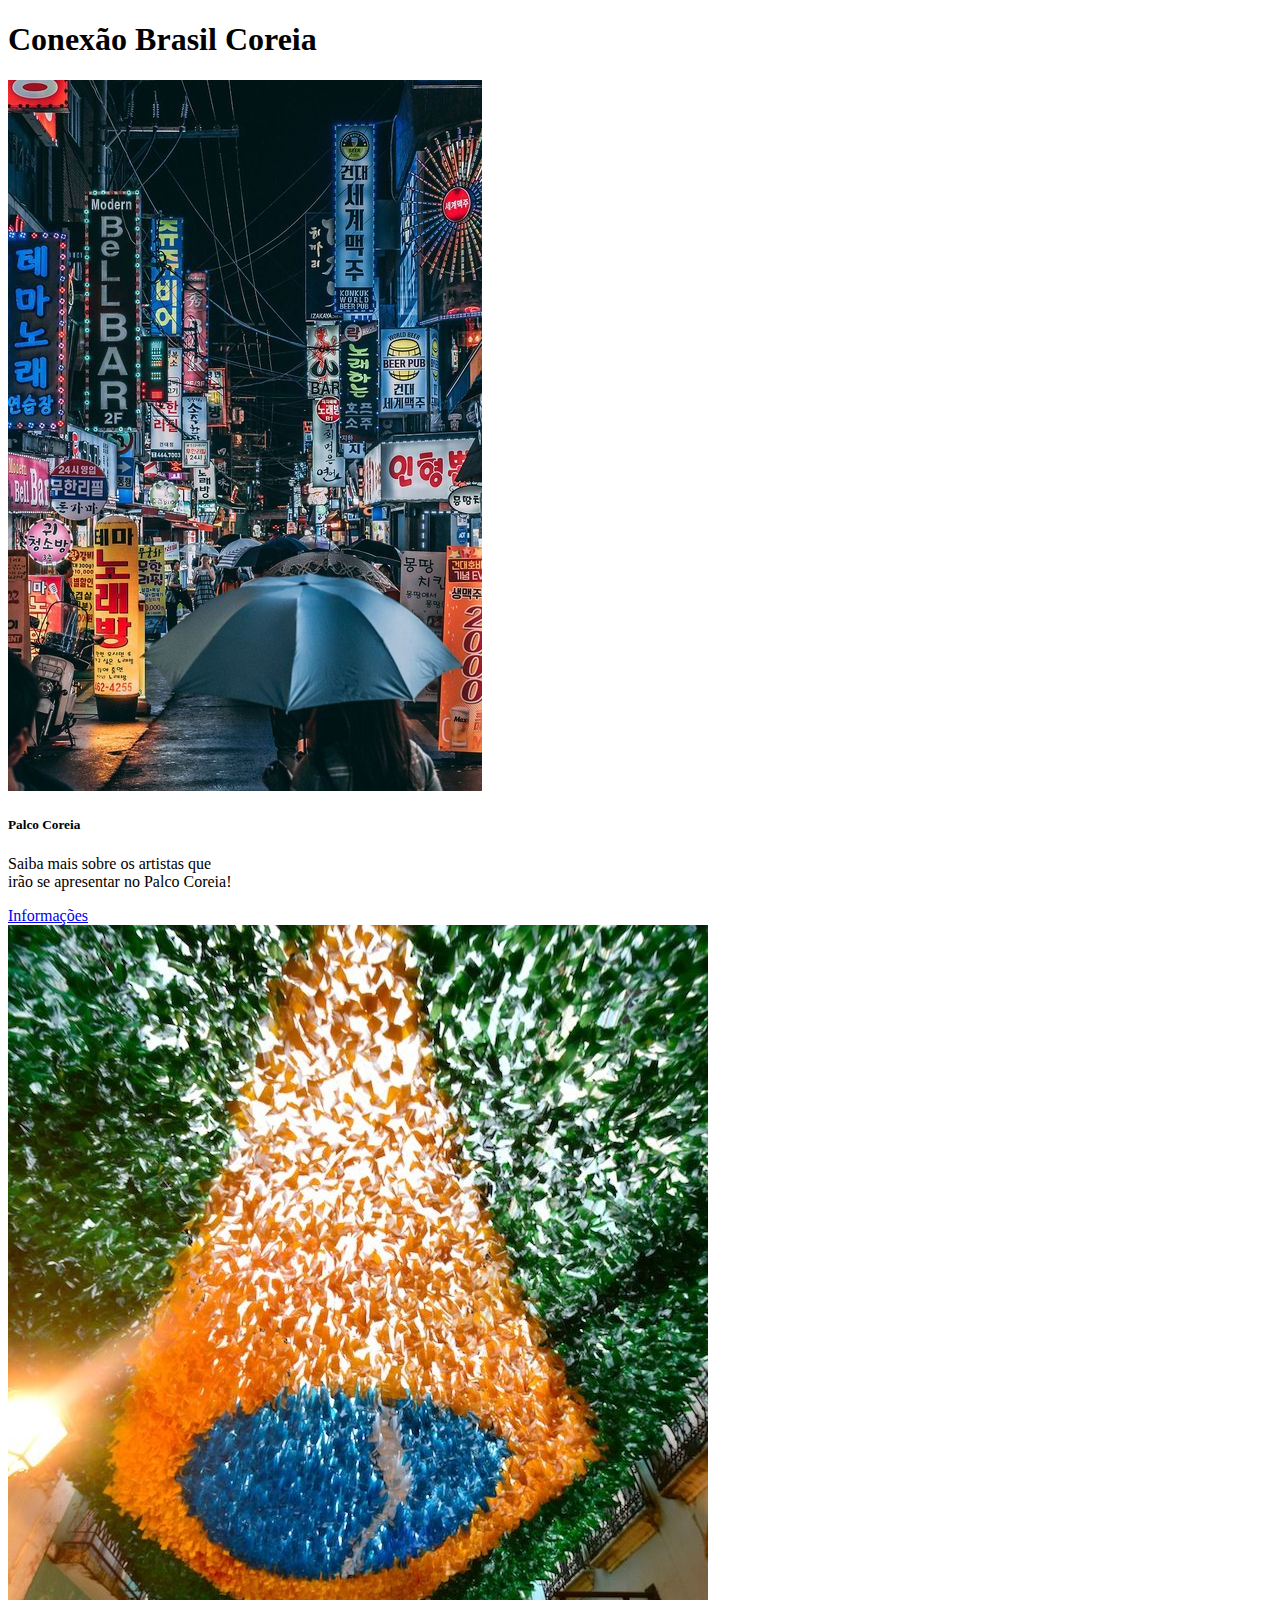
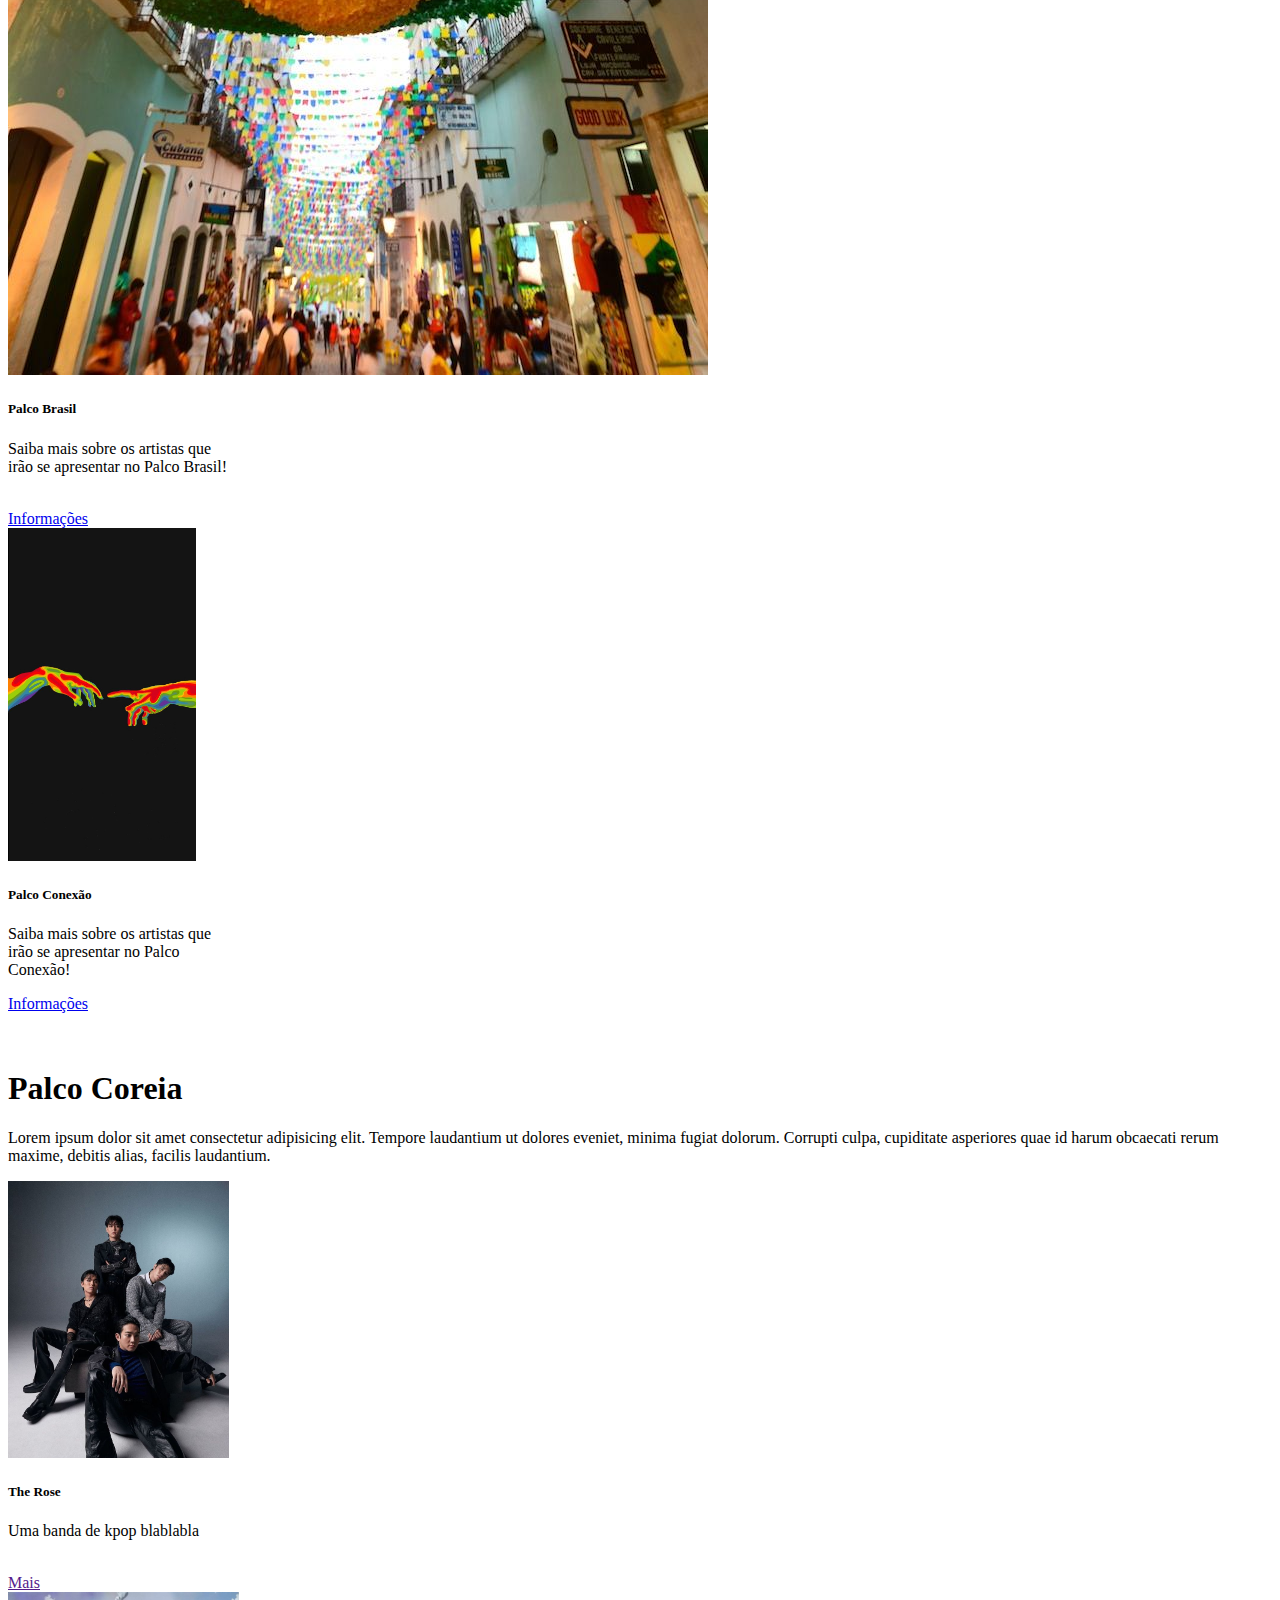
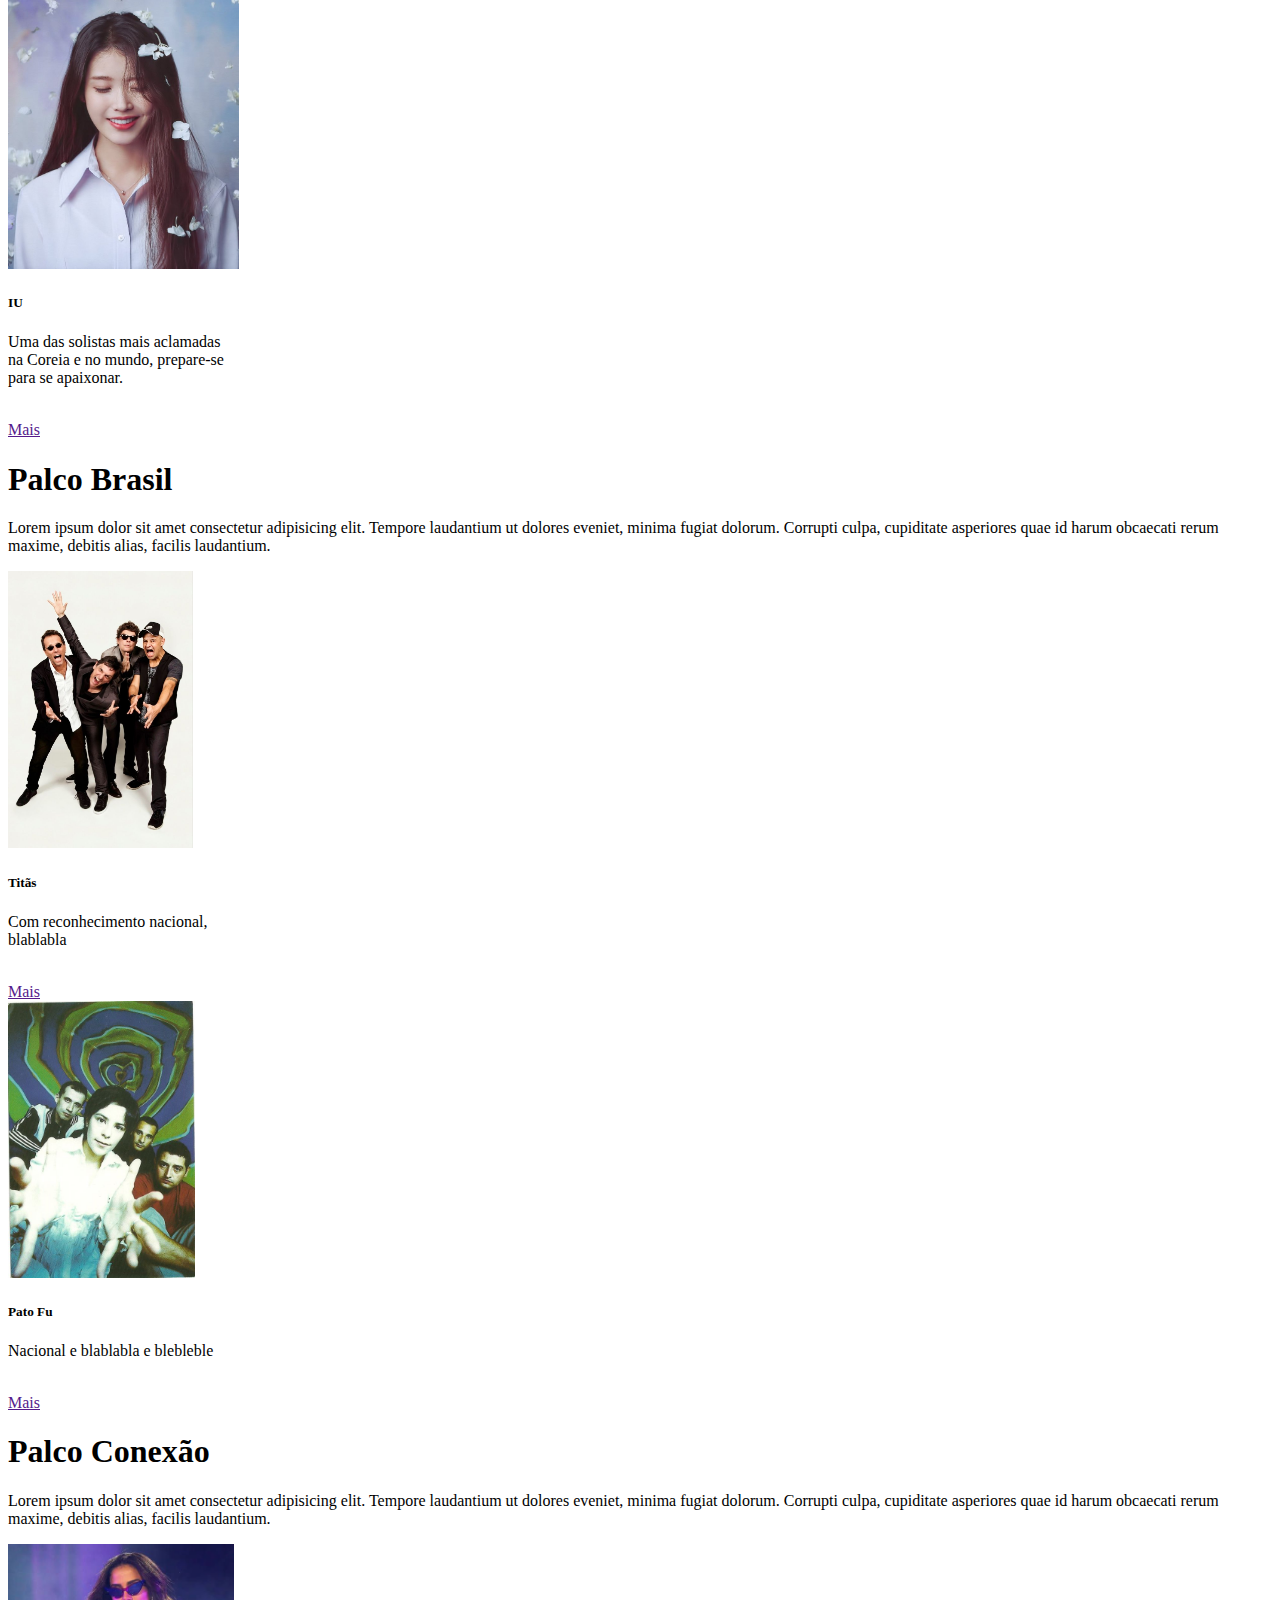
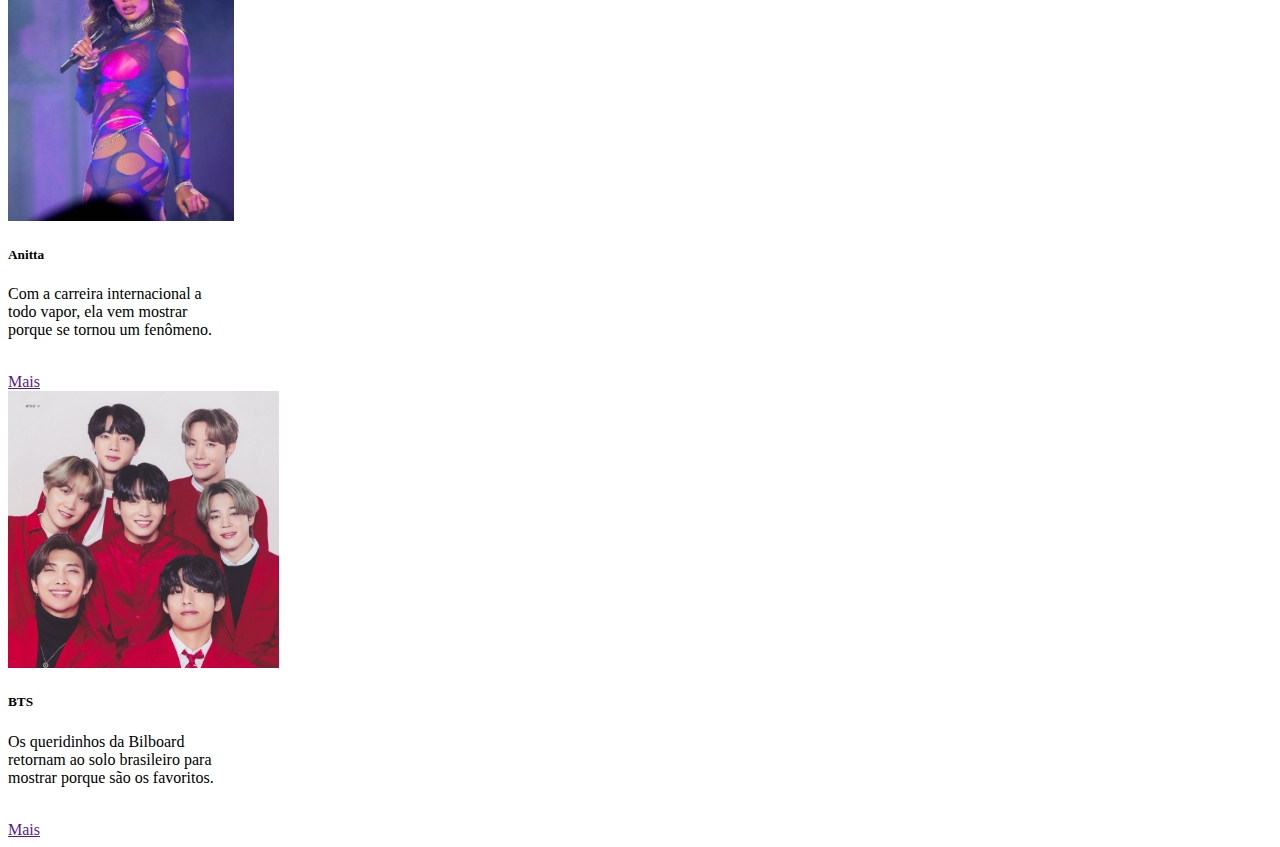
==== day1.html @ e069450a "day1 alterado" ====
<!DOCTYPE html>
<html lang="en">
<head>
    <meta charset="UTF-8">
    <meta name="viewport" content="width=device-width, initial-scale=1.0">
    <title>CBC - Day1</title>
    <link href="https://cdn.jsdelivr.net/npm/bootstrap@5.3.2/dist/css/bootstrap.min.css" rel="stylesheet" 
    integrity="sha384-T3c6CoIi6uLrA9TneNEoa7RxnatzjcDSCmG1MXxSR1GAsXEV/Dwwykc2MPK8M2HN" 
    crossorigin="anonymous">
</head>
<body>
    <div class="container text-center">
        <h1 id="titulo">Conexão Brasil Coreia</h1>
    </div>

    <div class="d-flex flex-row justify-content-center ">
        
        <div class="card" style="width: 14rem;">
            <img src="seul.jpg" class="card-img-top " alt="seul">
            <div class="card-body">
                <h5 class="card-title ">Palco Coreia</h5>
                <p class="card-text ">Saiba mais sobre os artistas que irão se apresentar no Palco Coreia!</p>
                <a href="#palcocoreira" class="btn btn-primary">Informações</a>
            </div>
        </div>

        <div class="card" style="width: 14rem;">
            <img src="brasil.jpg" class="card-img-top" alt="brasil">
            <div class="card-body">
                <h5 class="card-title ">Palco Brasil</h5>
                <p class="card-text ">Saiba mais sobre os artistas que irão se apresentar no Palco Brasil!<br></p>
                <br>
                <a href="#palcobrasil" class="btn btn-primary">Informações</a>
            </div>
        </div>  
        <div class="card" style="width: 14rem;">
            <img src="conexão.jpg" height="333px" class="card-img-top" alt="conexão">
            <div class="card-body">
                <h5 class="card-title ">Palco Conexão</h5>
                <p class="card-text ">Saiba mais sobre os artistas que irão se apresentar no Palco Conexão!</p>
            
                <a href="#palcoconexao" class="btn btn-primary">Informações</a>
            </div> 
            
        </div>
    </div>

    <div class="container-fluid ">
        <br>
        <br>
        <h1>Palco Coreia</h1>
        <p id="palcocoreia">Lorem ipsum dolor sit amet consectetur adipisicing elit. Tempore laudantium ut dolores eveniet, minima fugiat dolorum. Corrupti culpa, cupiditate asperiores quae id harum obcaecati rerum maxime, debitis alias, facilis laudantium.</p>

        <div class="d-flex flex-row justify-content-center ">
        
            <div class="card" style="width: 14rem;">
                <img src="therose.jpg" height="277" class="card-img-top " alt="The Rose">
                <div class="card-body">
                    <h5 class="card-title ">The Rose</h5>
                    <p class="card-text ">Uma banda de kpop blablabla</p>
                    <br>
                    <a href="" class="btn btn-primary">Mais</a>
                </div>
            </div>
    
            <div class="card" style="width: 14rem;">
                <img src="IU LILAC.jpg" height="277" class="card-img-top" alt="IU">
                <div class="card-body">
                    <h5 class="card-title ">IU</h5>
                    <p class="card-text ">Uma das solistas mais aclamadas na Coreia e no mundo, prepare-se para se apaixonar.<br></p>
                    <br>
                    <a href="" class="btn btn-primary">Mais</a>
                </div>
            </div>
        </div>
    </div>

    <div class="container-fluid ">
        <h1 id="palcobrasil">Palco Brasil</h1>
        <p>Lorem ipsum dolor sit amet consectetur adipisicing elit. Tempore laudantium ut dolores eveniet, minima fugiat dolorum. Corrupti culpa, cupiditate asperiores quae id harum obcaecati rerum maxime, debitis alias, facilis laudantium.</p>
        
        <div class="d-flex flex-row justify-content-center ">
                
            <div class="card" style="width: 14rem;">
                <img src="titas.jpg" height="277" class="card-img-top " alt="Titãs">
                <div class="card-body">
                    <h5 class="card-title ">Titãs</h5>
                    <p class="card-text ">Com reconhecimento nacional, blablabla</p>
                    <br>
                    <a href="" class="btn btn-primary">Mais</a>
                </div>
            </div>
            
            <div class="card" style="width: 14rem;">
                <img src="O abraço do Pato Fu.jpg" height="277" class="card-img-top" alt="Pato Fu">
                <div class="card-body">
                    <h5 class="card-title ">Pato Fu</h5>
                    <p class="card-text ">Nacional e blablabla e blebleble<br></p>
                    <br>
                    <a href="" class="btn btn-primary">Mais</a>
                </div>
            </div>
        </div>
    </div>

    <div class="container-fluid ">
        <h1 id="palcoconexao">Palco Conexão</h1>
        <p>Lorem ipsum dolor sit amet consectetur adipisicing elit. Tempore laudantium ut dolores eveniet, minima fugiat dolorum. Corrupti culpa, cupiditate asperiores quae id harum obcaecati rerum maxime, debitis alias, facilis laudantium.</p>
                
         <div class="d-flex flex-row justify-content-center ">
                        
            <div class="card" style="width: 14rem;">
                <img src="anitta.jpg" height="277" class="card-img-top " alt="Anitta">
                <div class="card-body">
                    <h5 class="card-title ">Anitta</h5>
                    <p class="card-text ">Com a carreira internacional a todo vapor, ela vem mostrar porque se tornou um fenômeno.</p>
                    <br>
                    <a href="" class="btn btn-primary">Mais</a>
                </div>
            </div>
                    
            <div class="card" style="width: 14rem;">
                <img src="bts.jpg" height="277" class="card-img-top" alt="BTS">
                <div class="card-body">
                    <h5 class="card-title ">BTS</h5>
                    <p class="card-text ">Os queridinhos da Bilboard retornam ao solo brasileiro para mostrar porque são os favoritos.<br></p>
                    <br>
                    <a href="" class="btn btn-primary">Mais</a>
                </div>
            </div>
         </div>
    </div>
                
</body>
</html>
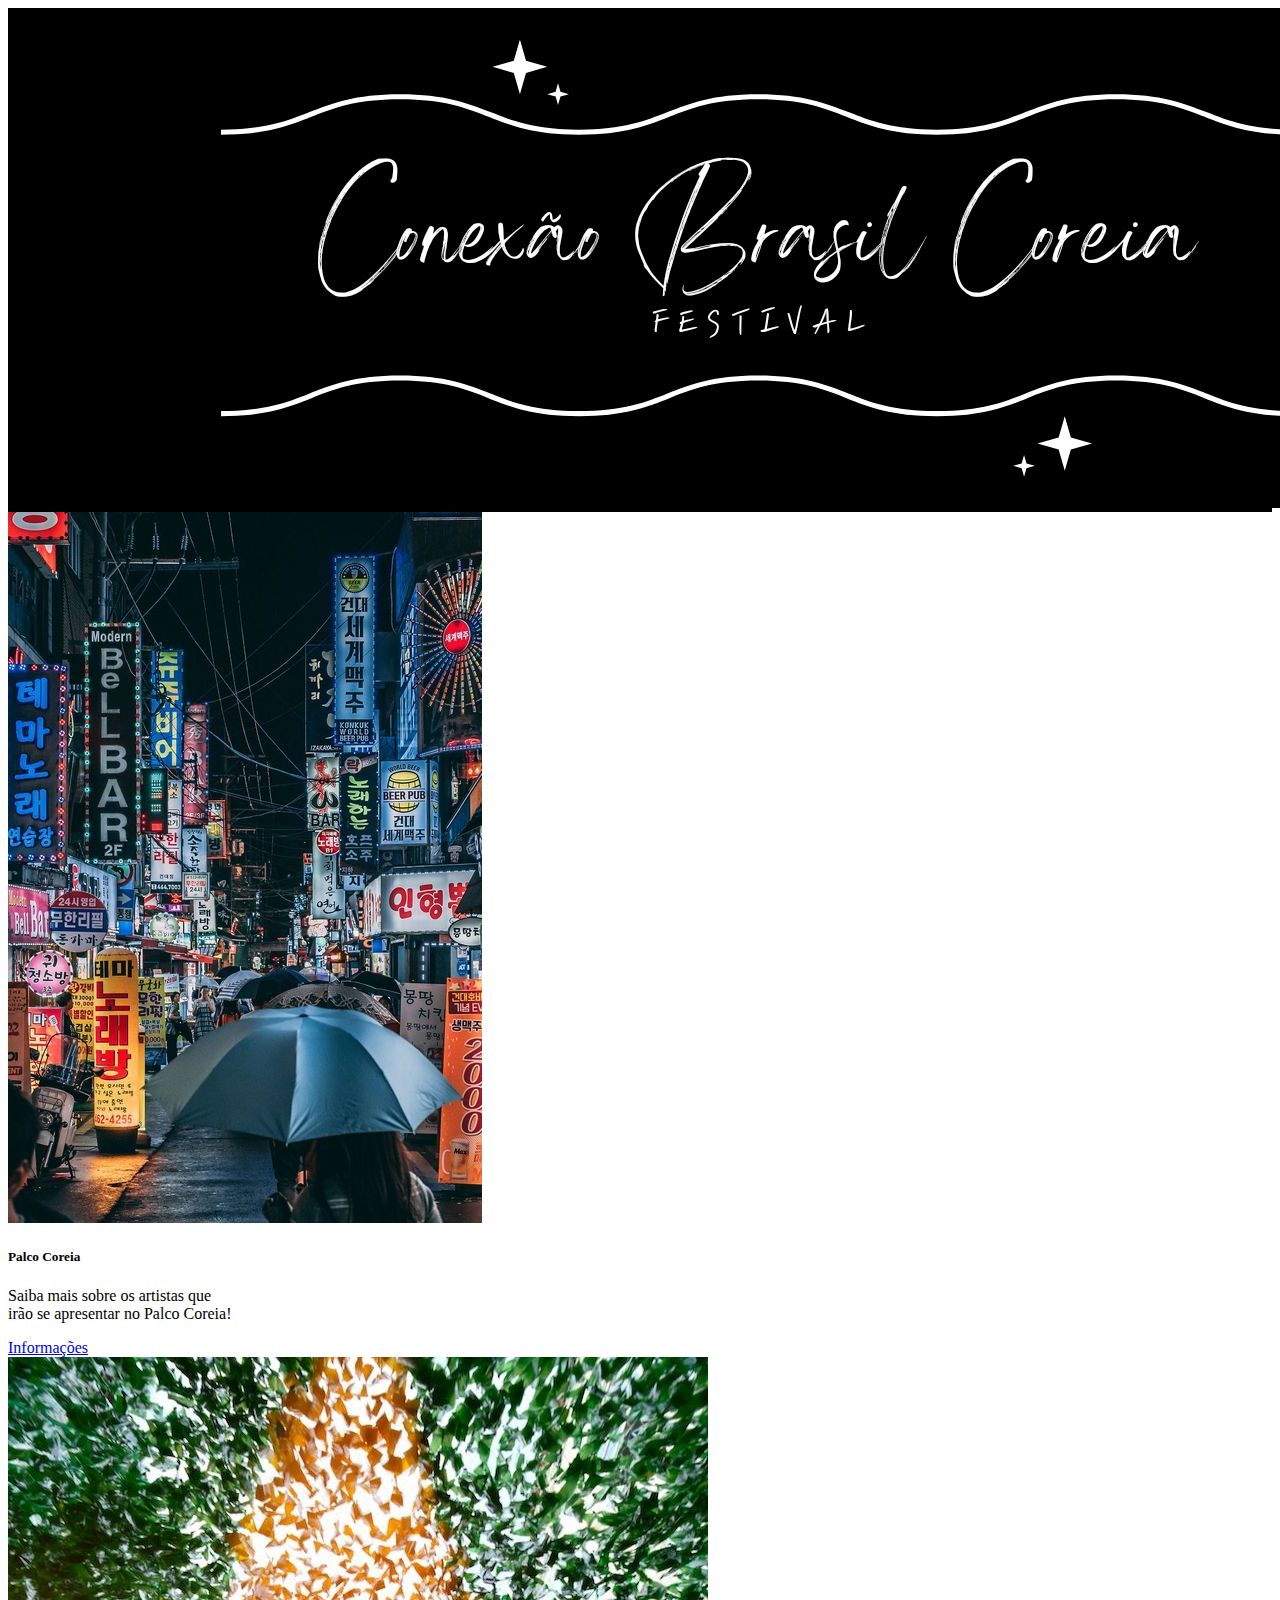
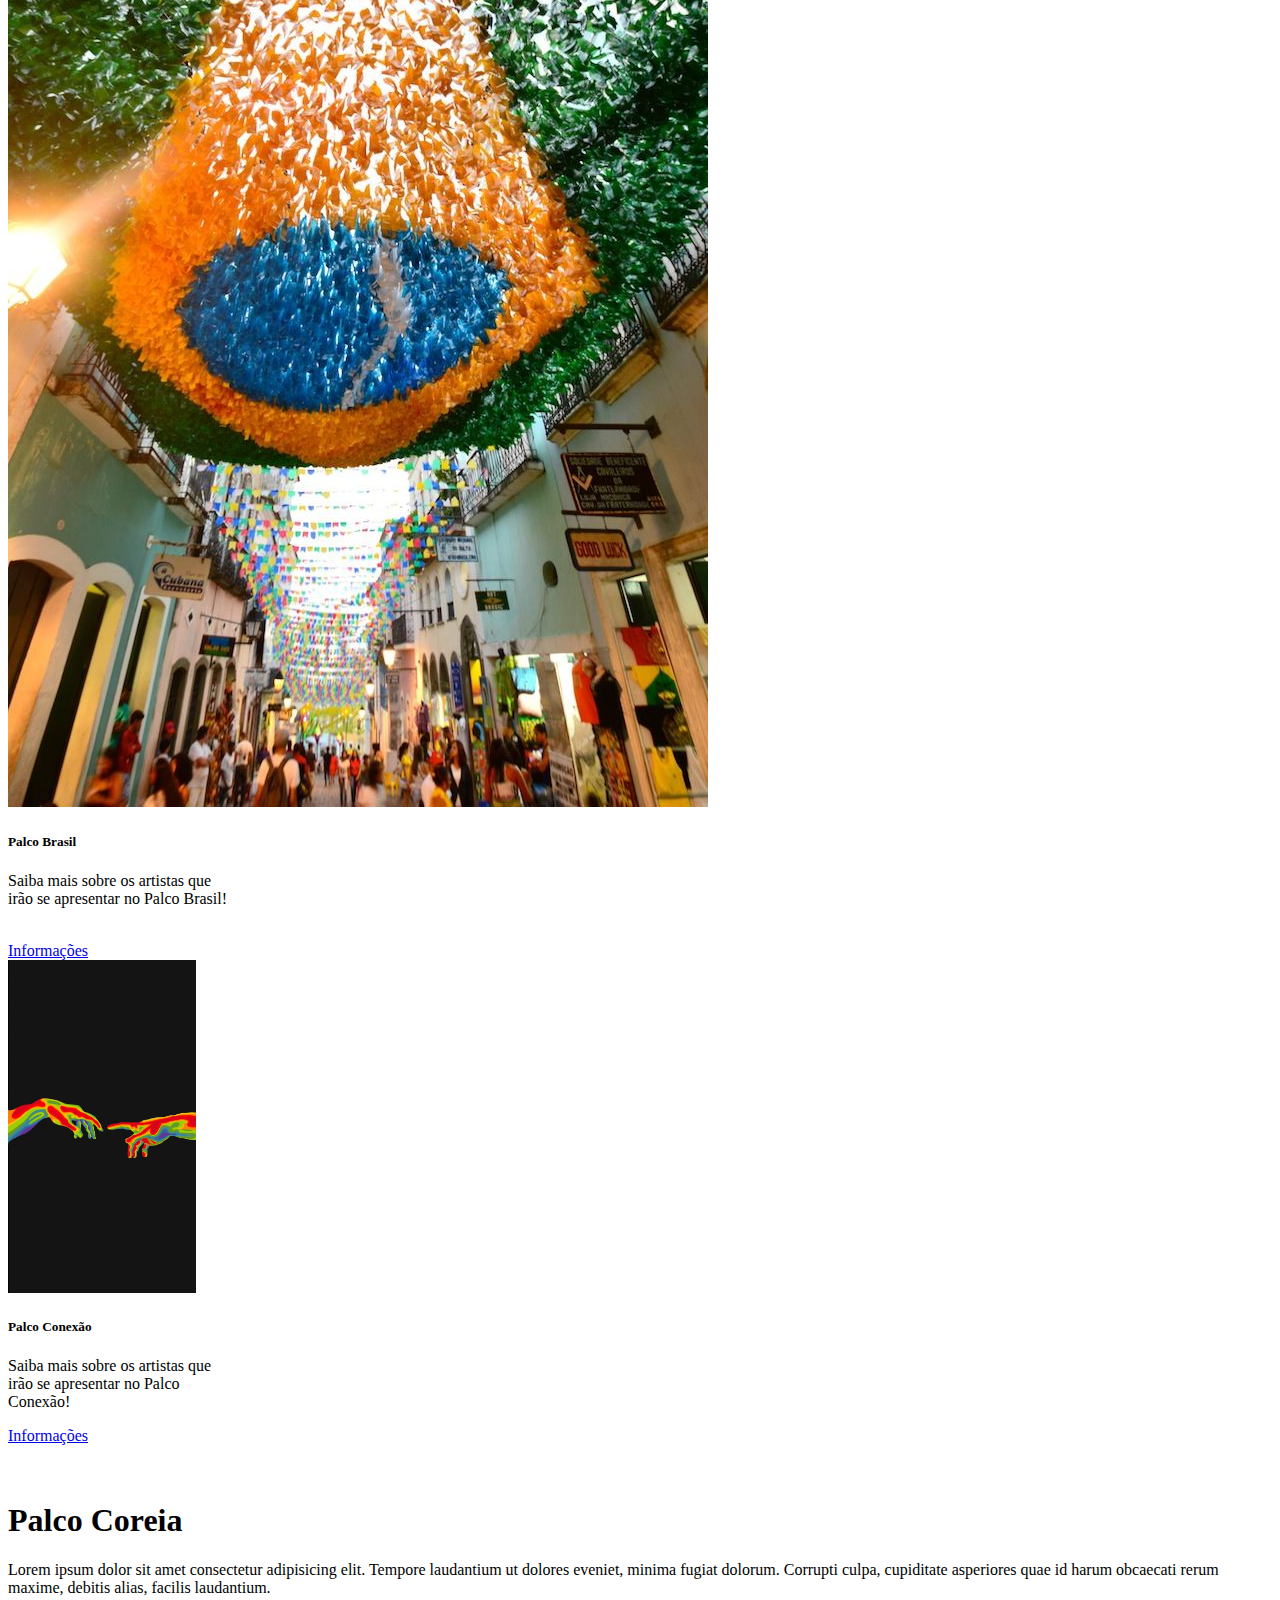
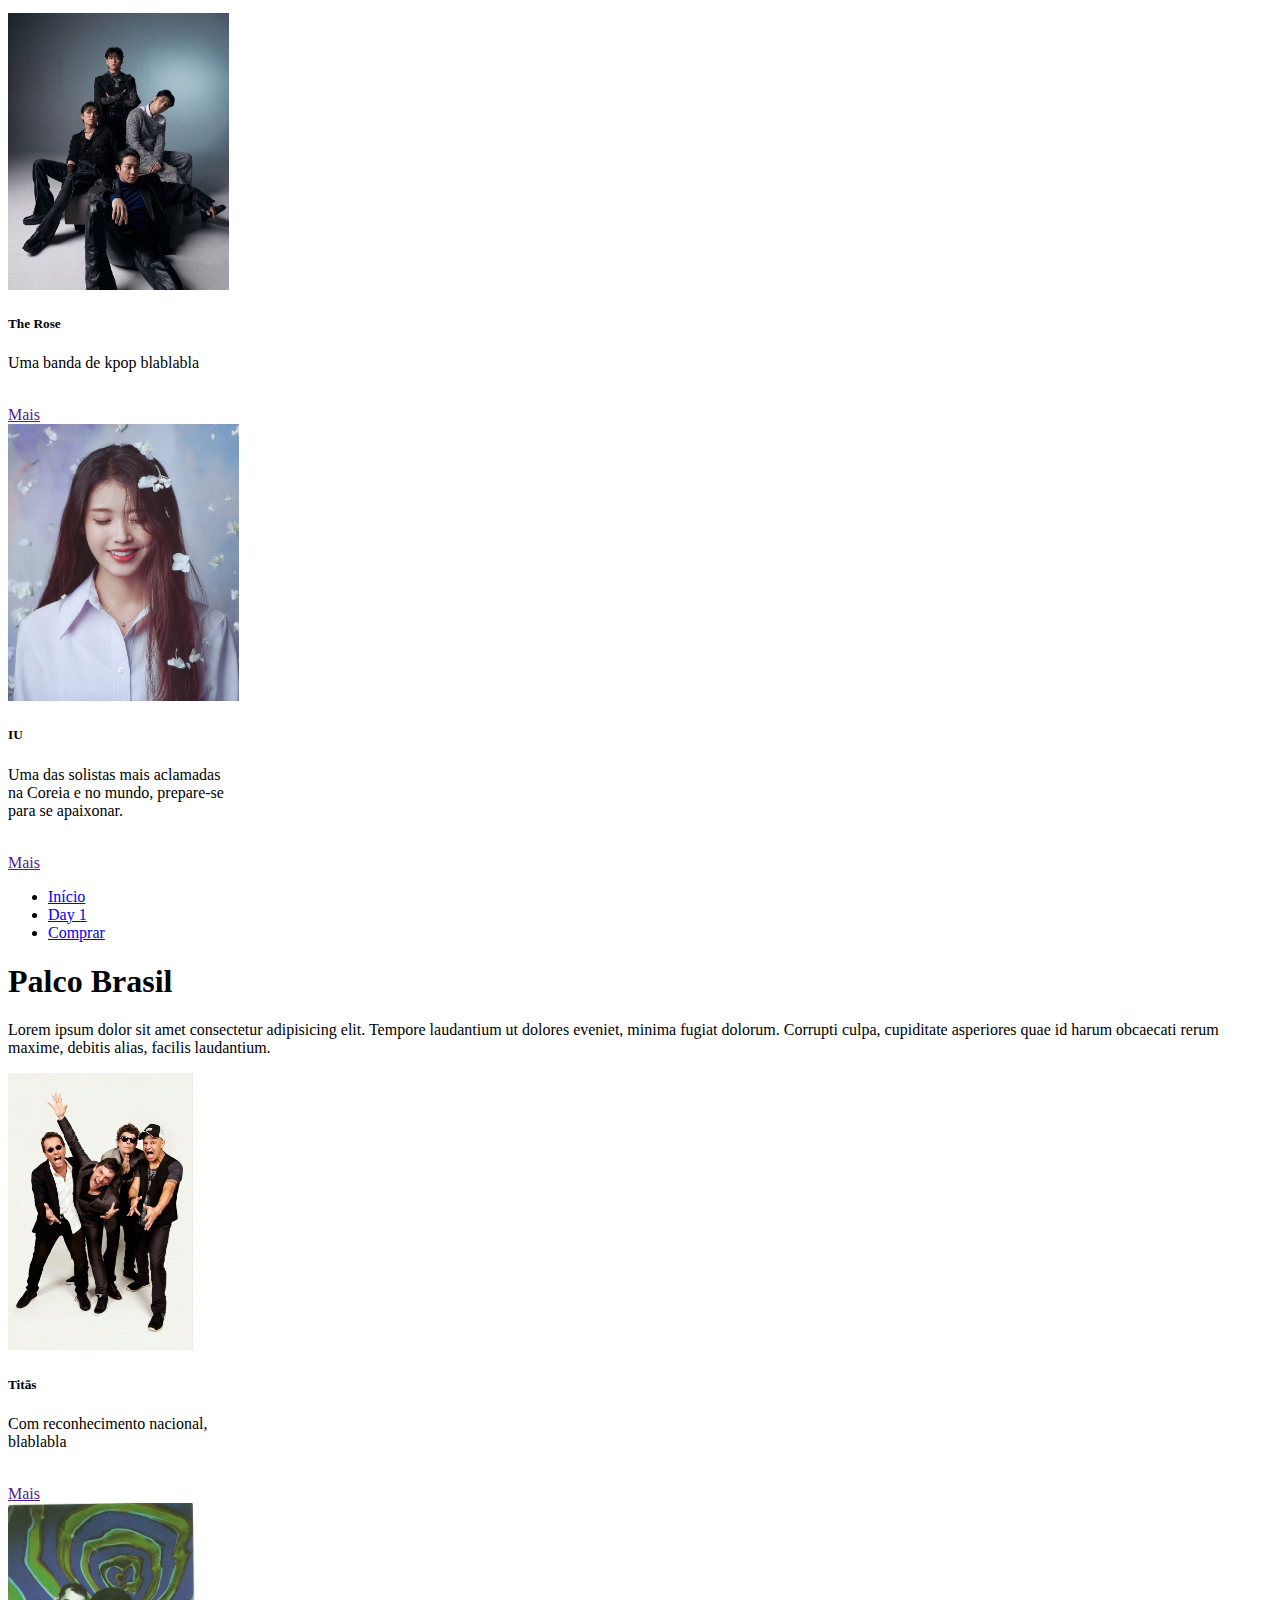
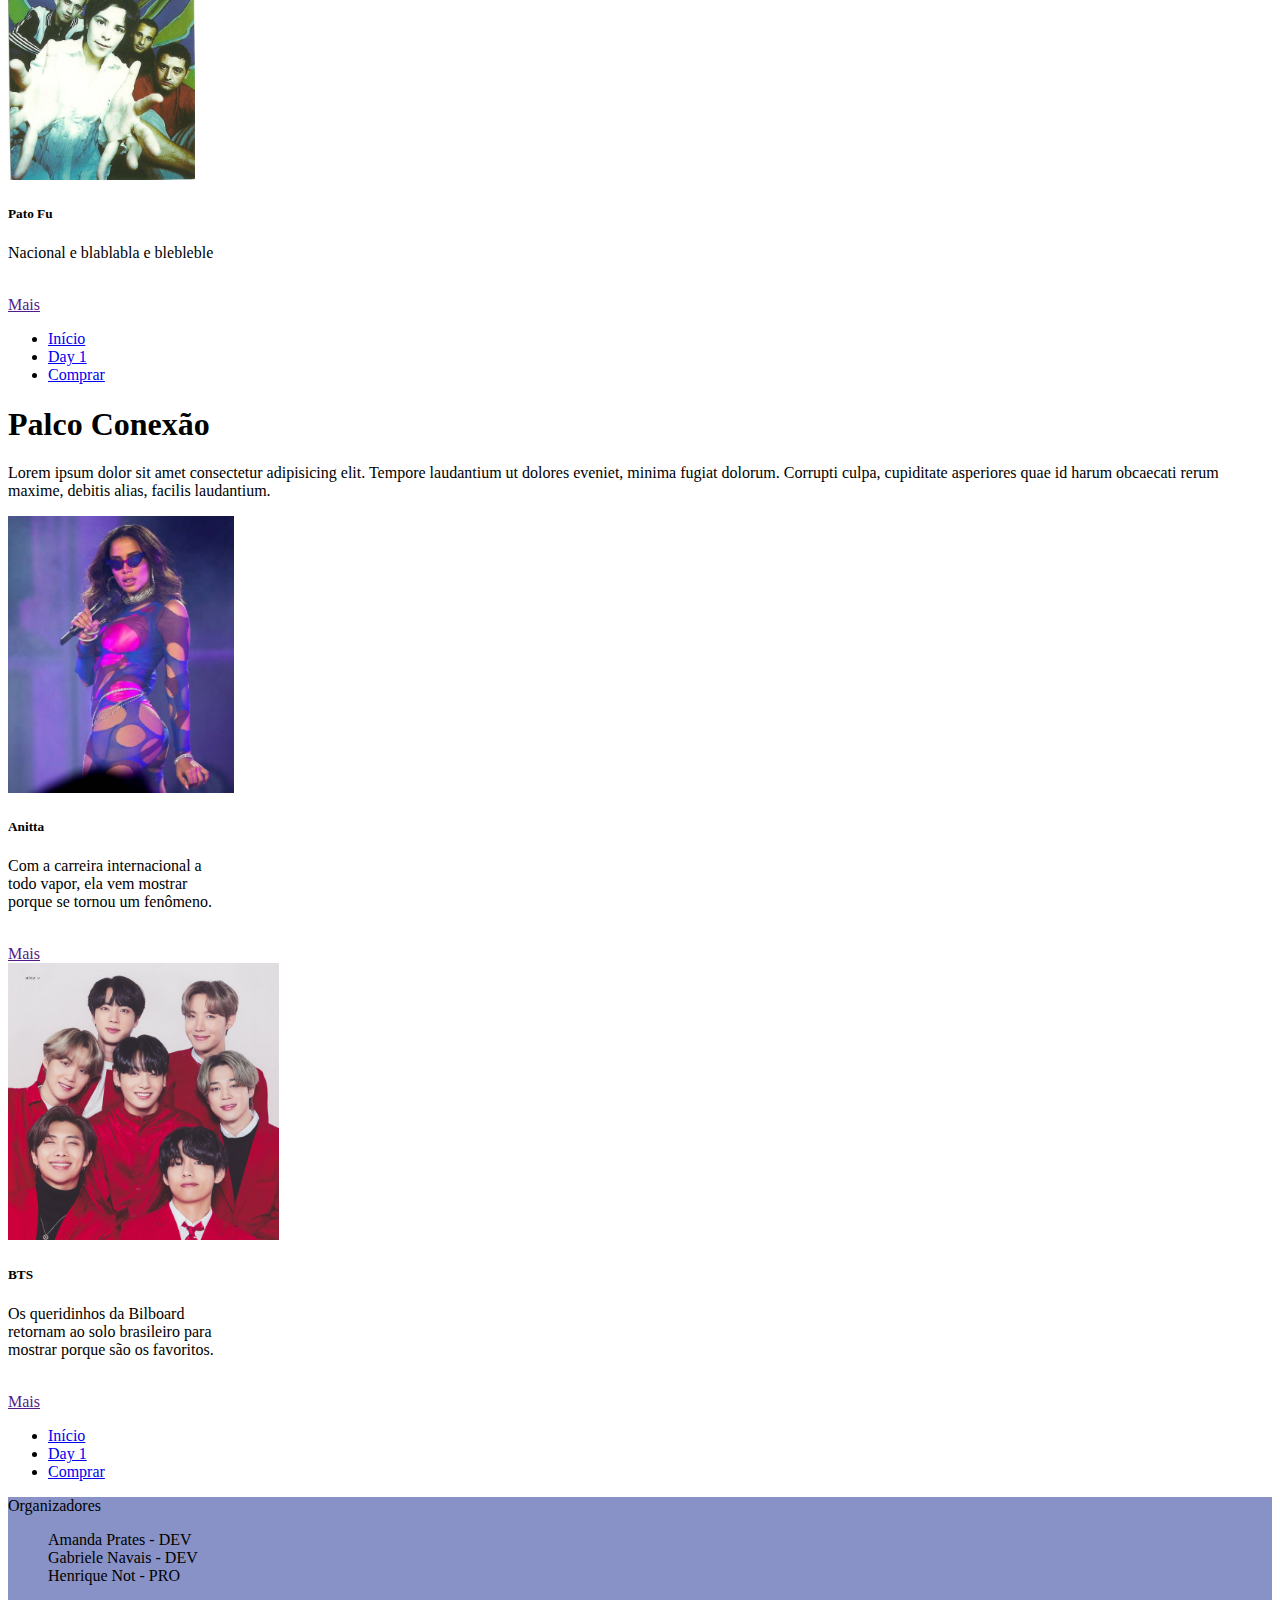
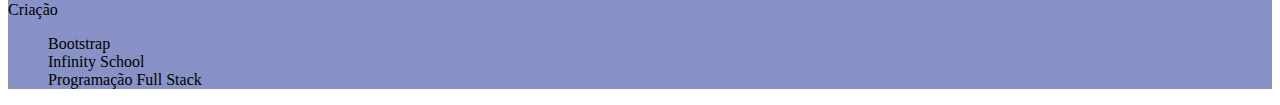
==== commit 7157148e: "cabeçalho e rodapé" ====
--- a/day1.html
+++ b/day1.html
@@ -9,9 +9,12 @@
     crossorigin="anonymous">
 </head>
 <body>
-    <div class="container text-center">
-        <h1 id="titulo">Conexão Brasil Coreia</h1>
-    </div>
+    
+    <header>
+        <div class="text-center " style="background-color: black;">
+            <img src="cabeçalho.png"  alt="cabeçalho">
+        </div>
+    </header>
 
     <div class="d-flex flex-row justify-content-center ">
         
@@ -75,6 +78,16 @@
         </div>
     </div>
 
+    <div>
+        <nav class="d-flex flex-row justify-content-center " aria-label="Page navigation example">
+            <ul class="pagination">
+              <li class="page-item"><a class="page-link" href="#">Início</a></li>
+              <li class="page-item"><a class="page-link" href="#">Day 1</a></li>
+              <li class="page-item"><a class="page-link" href="#">Comprar</a></li>
+            </ul>
+          </nav>
+    </div>
+
     <div class="container-fluid ">
         <h1 id="palcobrasil">Palco Brasil</h1>
         <p>Lorem ipsum dolor sit amet consectetur adipisicing elit. Tempore laudantium ut dolores eveniet, minima fugiat dolorum. Corrupti culpa, cupiditate asperiores quae id harum obcaecati rerum maxime, debitis alias, facilis laudantium.</p>
@@ -101,6 +114,16 @@
                 </div>
             </div>
         </div>
+    </div>
+
+    <div>
+        <nav class="d-flex flex-row justify-content-center " aria-label="Page navigation example">
+            <ul class="pagination">
+              <li class="page-item"><a class="page-link" href="#">Início</a></li>
+              <li class="page-item"><a class="page-link" href="#">Day 1</a></li>
+              <li class="page-item"><a class="page-link" href="#">Comprar</a></li>
+            </ul>
+          </nav>
     </div>
 
     <div class="container-fluid ">
@@ -130,6 +153,42 @@
             </div>
          </div>
     </div>
+
+    <div>
+        <nav class="d-flex flex-row justify-content-center " aria-label="Page navigation example">
+            <ul class="pagination">
+              <li class="page-item"><a class="page-link" href="#">Início</a></li>
+              <li class="page-item"><a class="page-link" href="#">Day 1</a></li>
+              <li class="page-item"><a class="page-link" href="#">Comprar</a></li>
+            </ul>
+          </nav>
+    </div>
+
+    <footer>
+        <div class="d-flex flex-row" style="background-color: #8892c6;">
+
+            <div style="width: 18rem;">
+                <p>Organizadores</p>
+                <ul>
+                    <il>Amanda Prates - DEV</il><br>
+                    <il>Gabriele Navais - DEV</il><br>
+                    <il>Henrique Not - PRO</il>
+                </ul>
+            </div>
+
+            <div style="width: 18rem;">
+                <p>Criação</p>
+                <ul>
+                    <il>Bootstrap</il><br>
+                    <il>Infinity School</il><br>
+                    <il>Programação Full Stack</il>
+                    
+
+                </ul>
+            </div>
+        </div>
+
+    </footer>
                 
 </body>
 </html>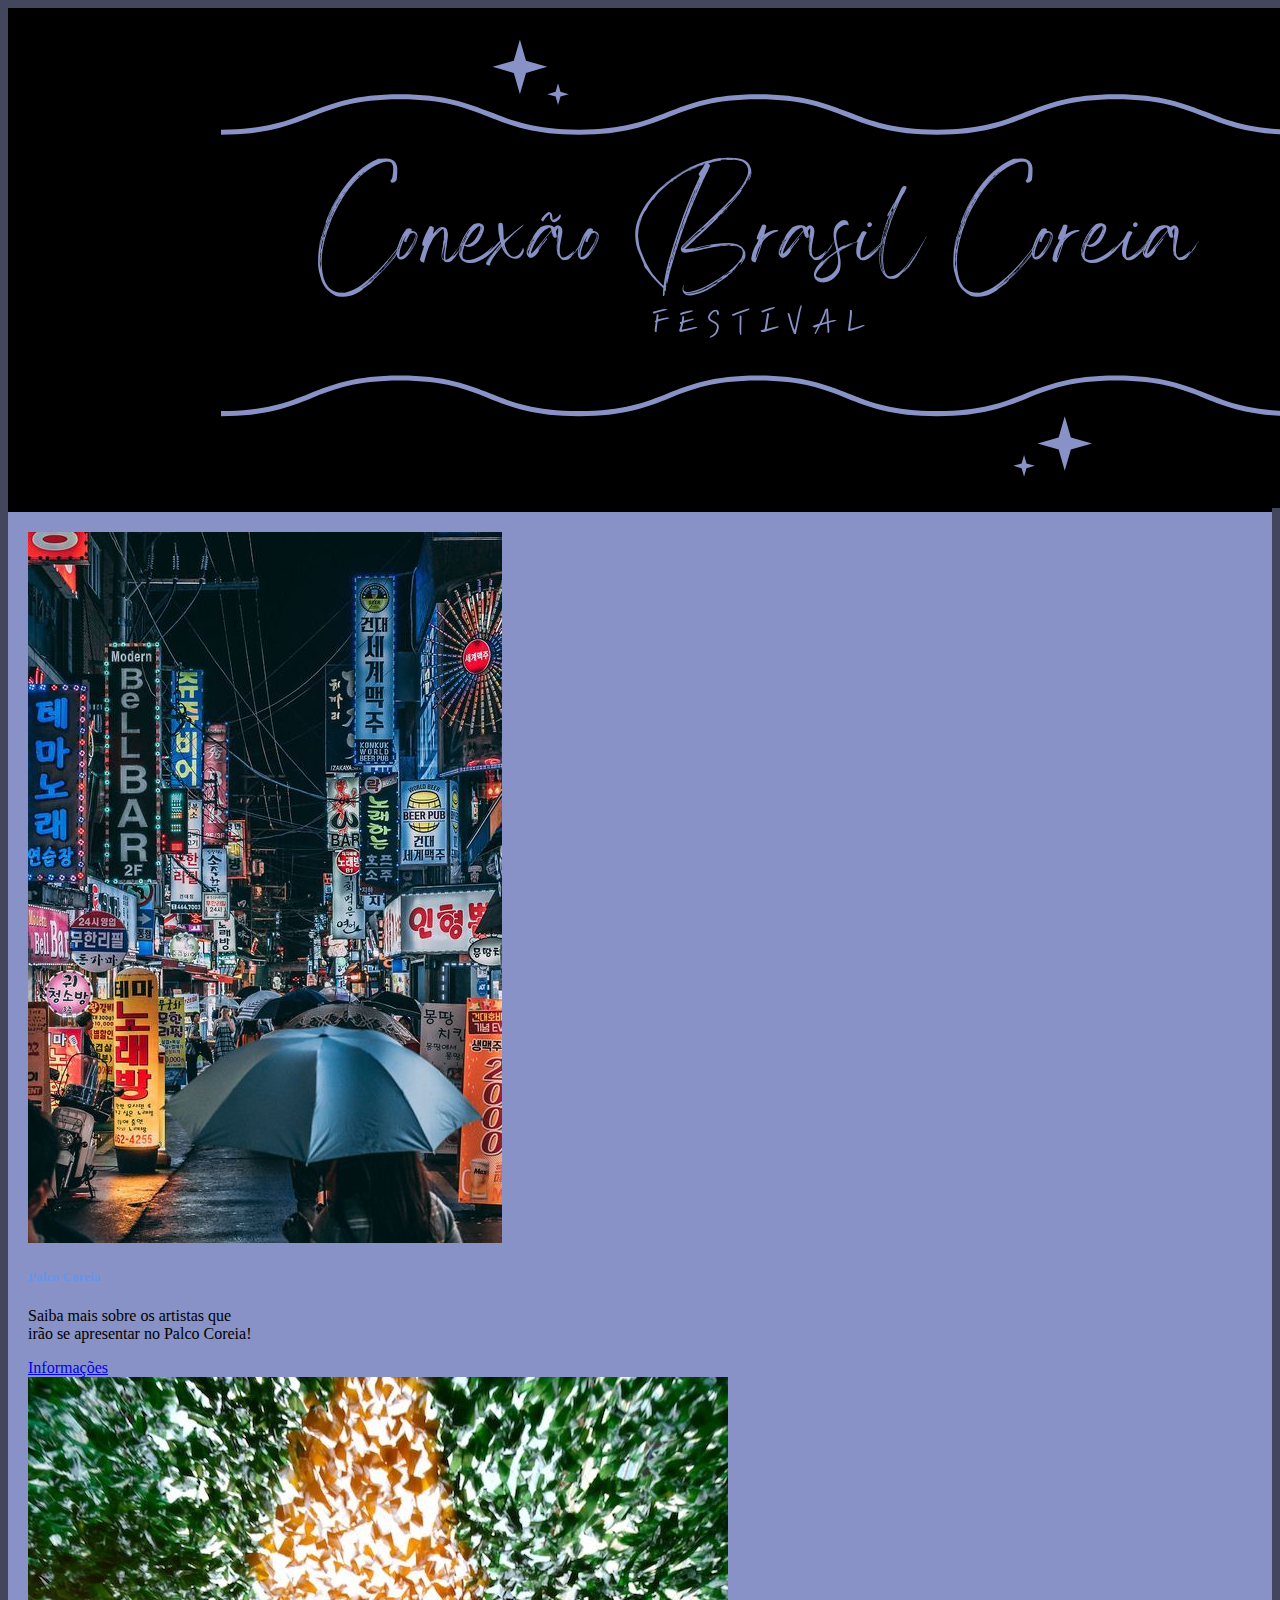
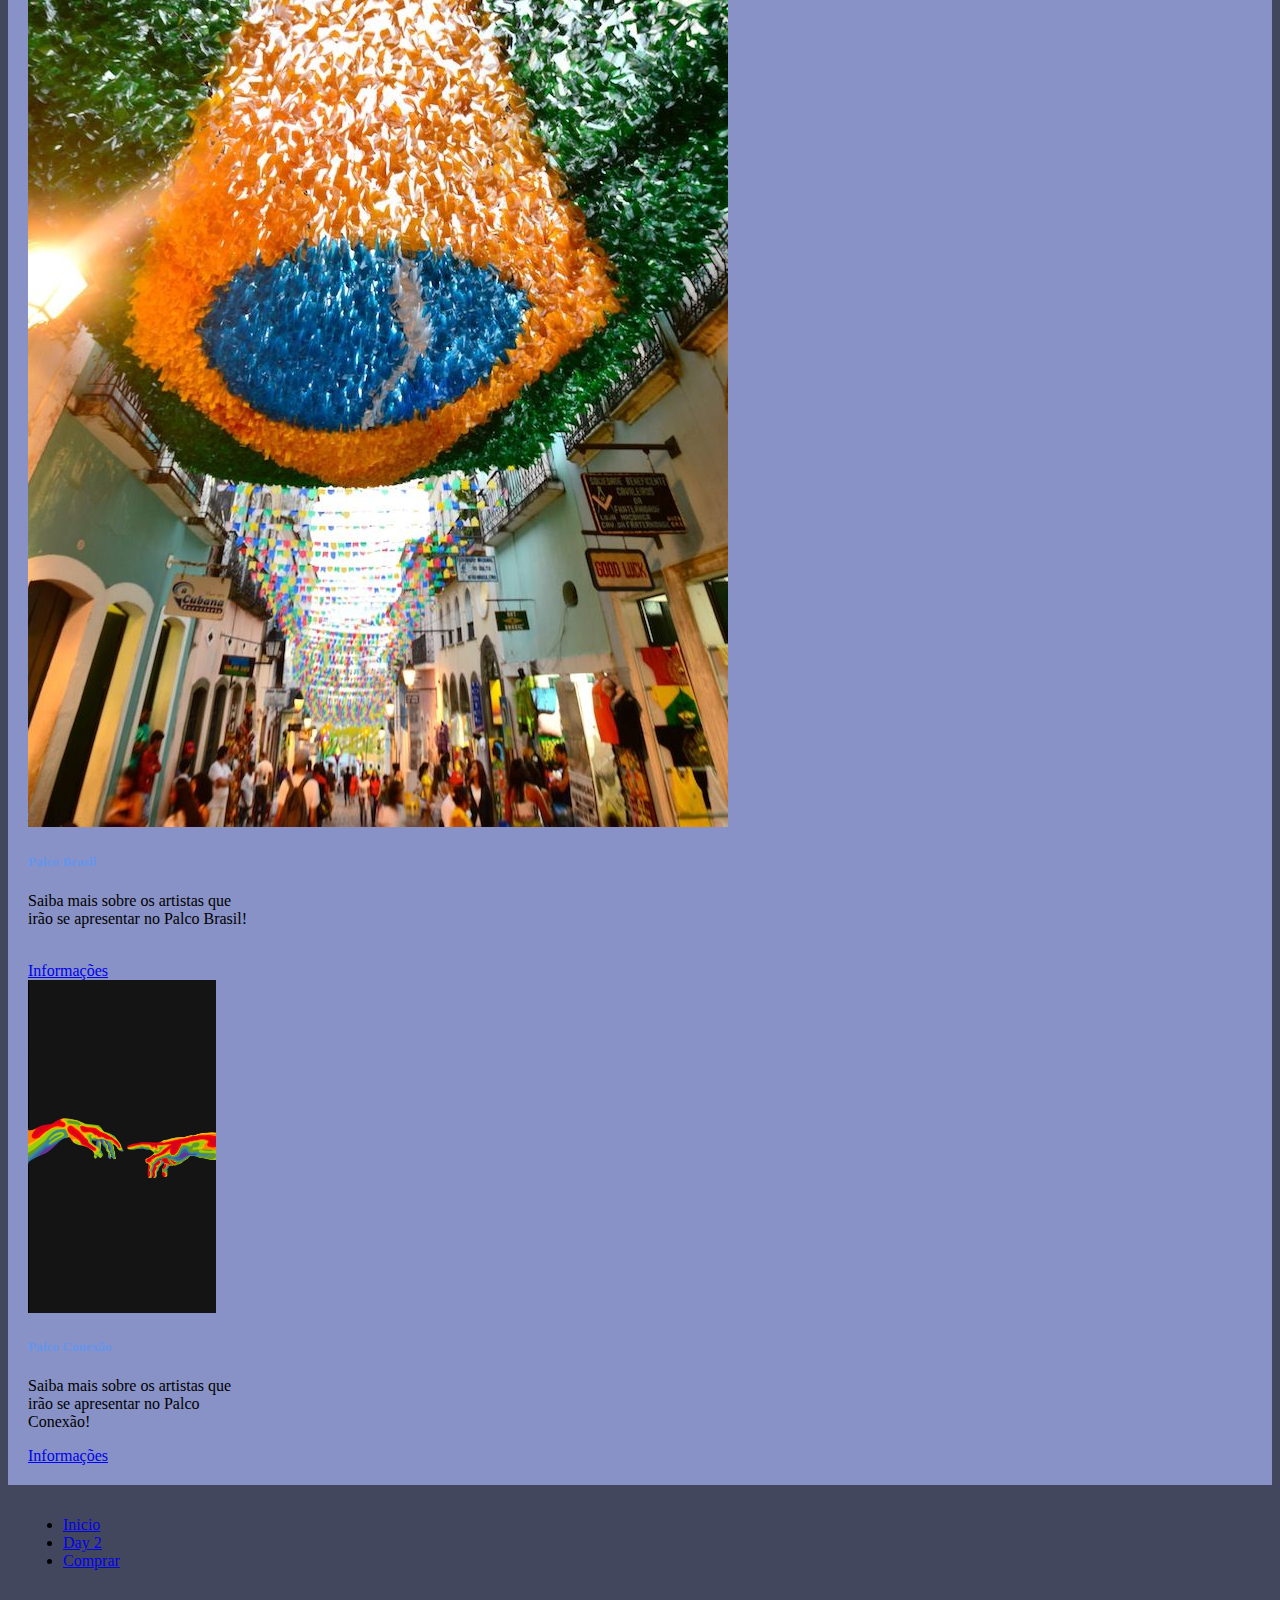
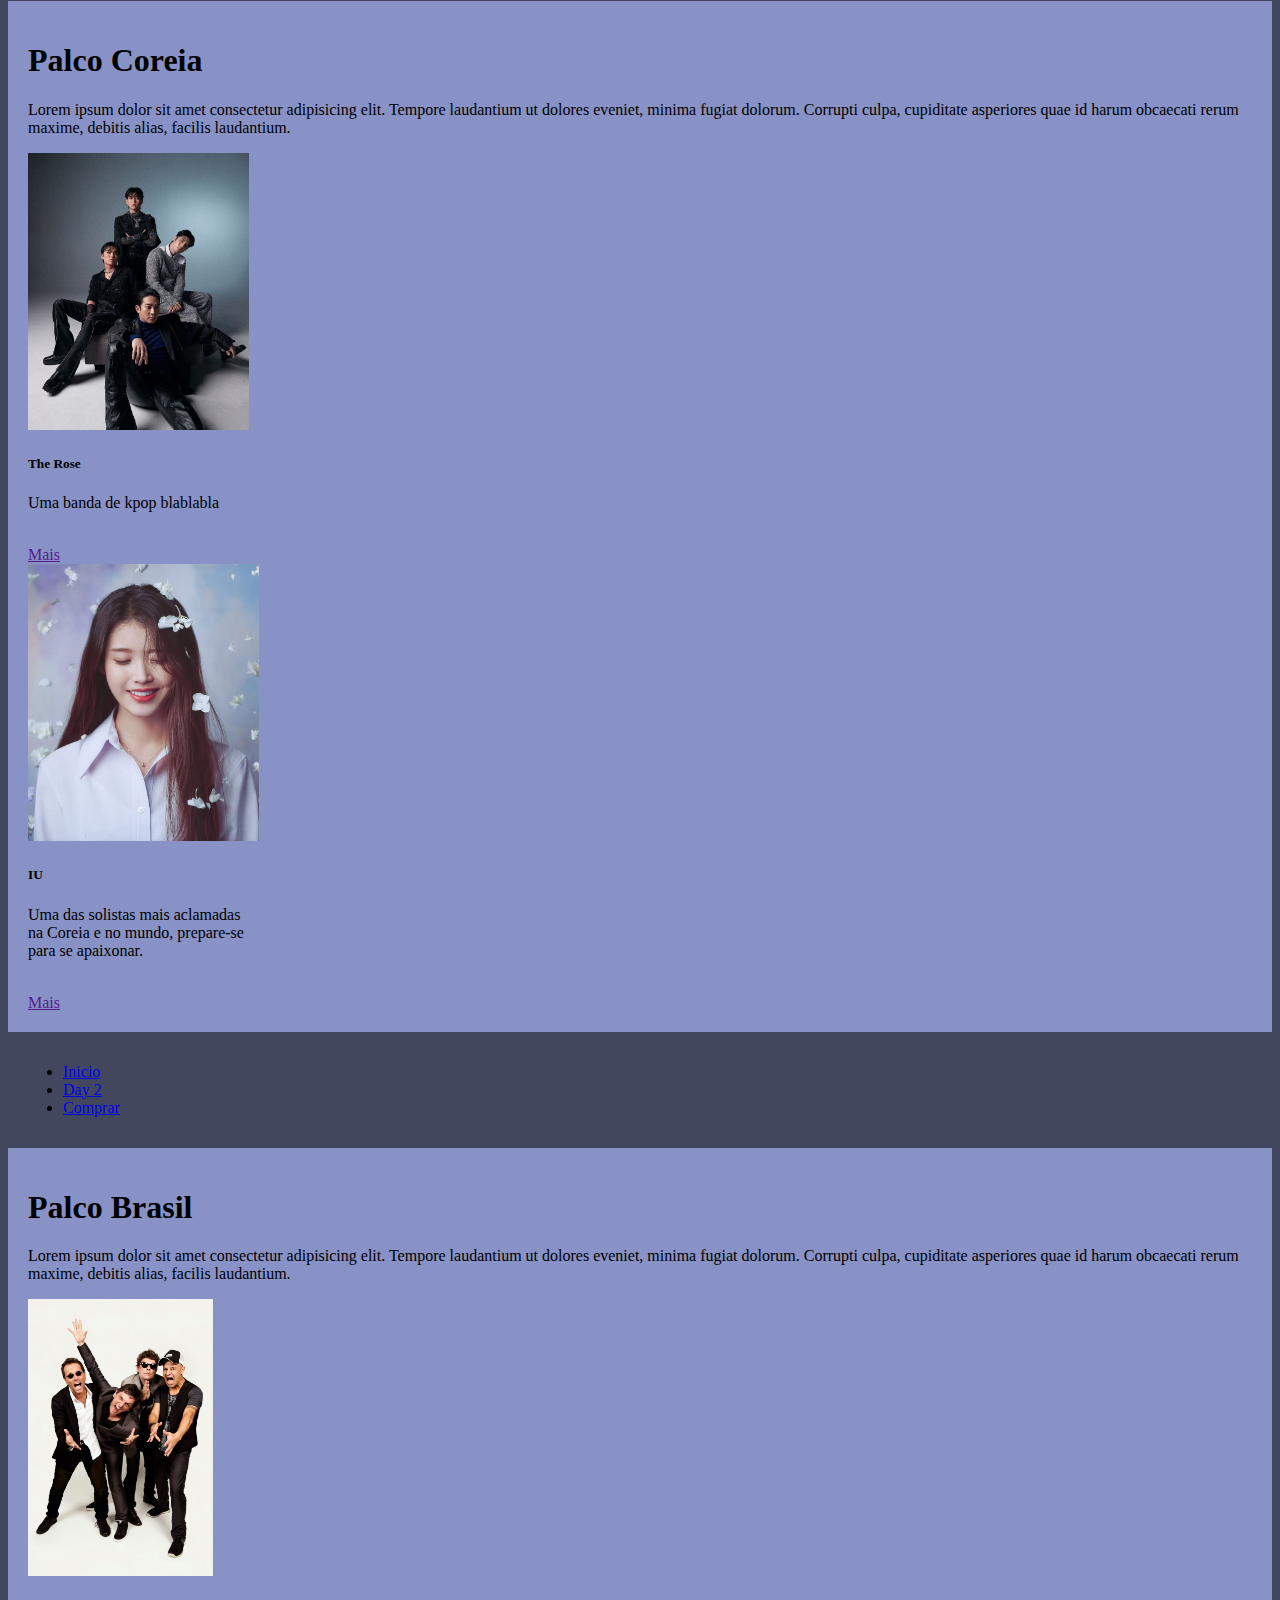
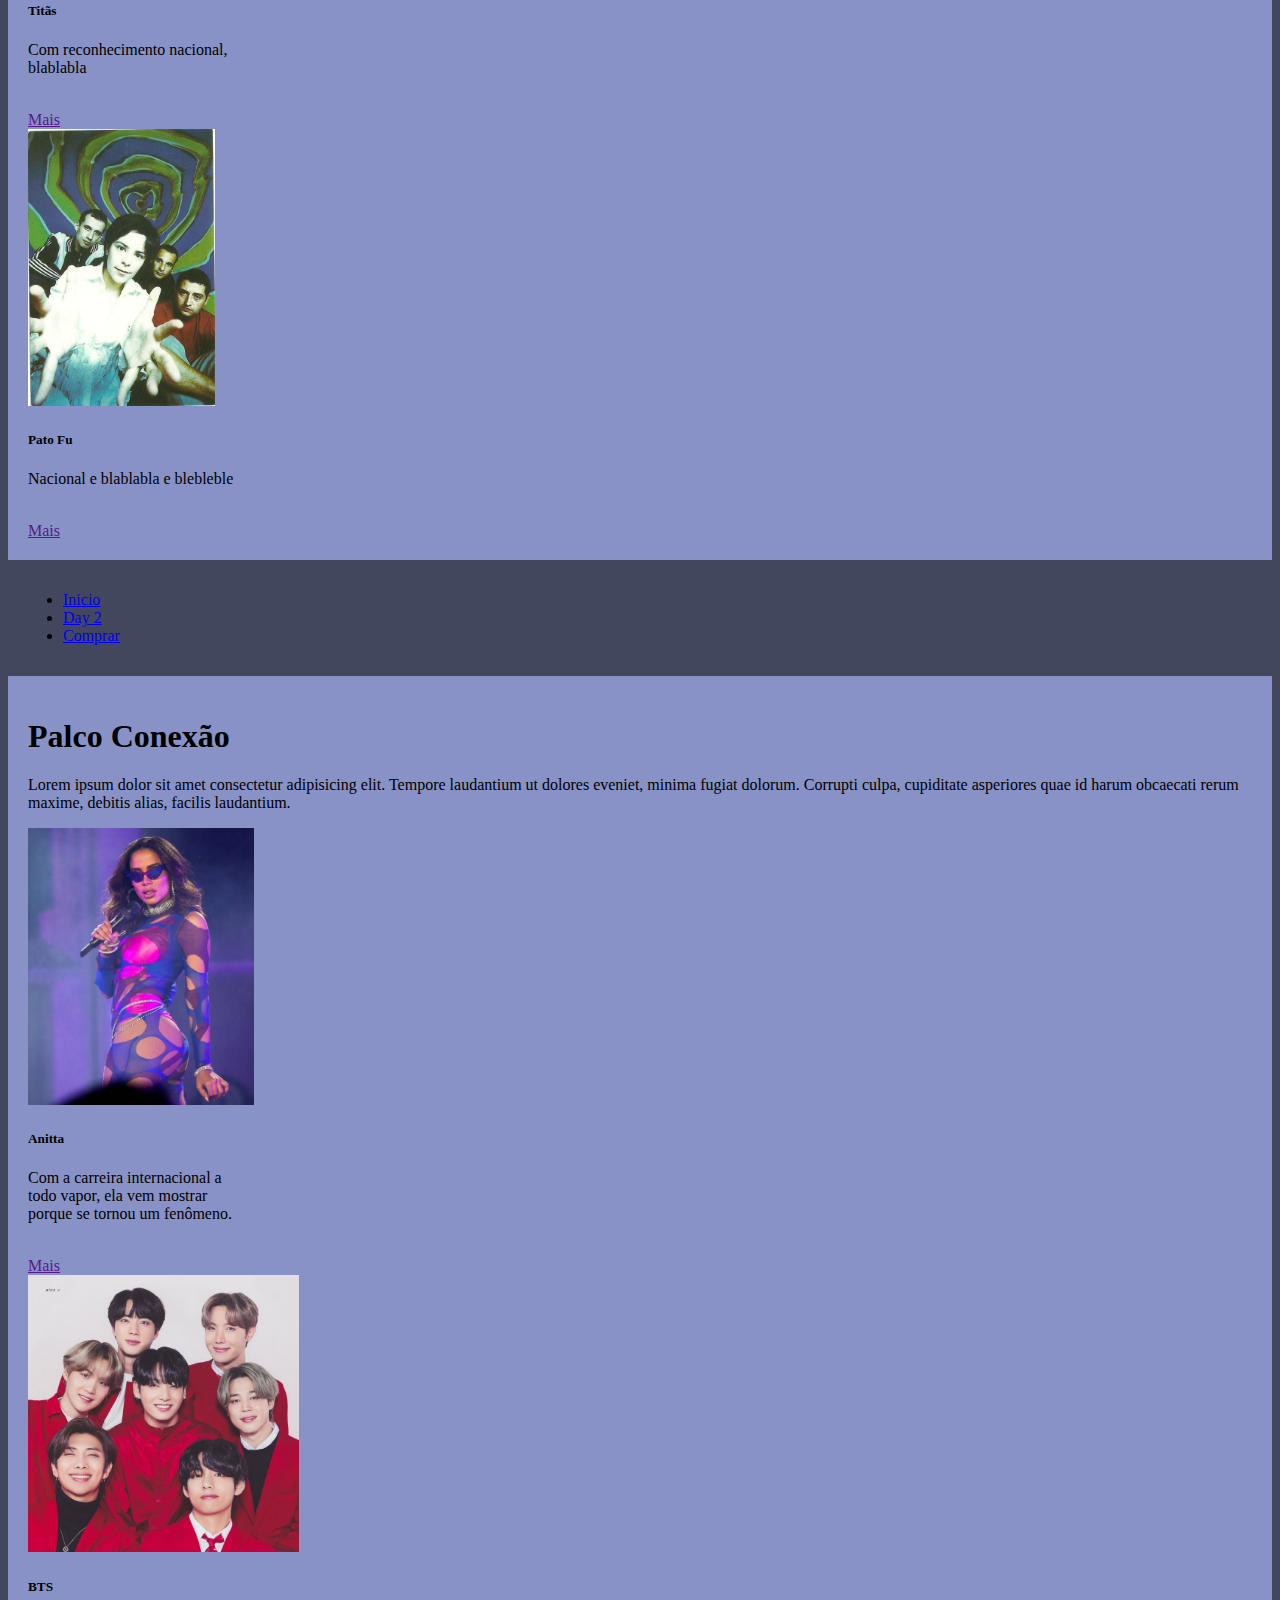
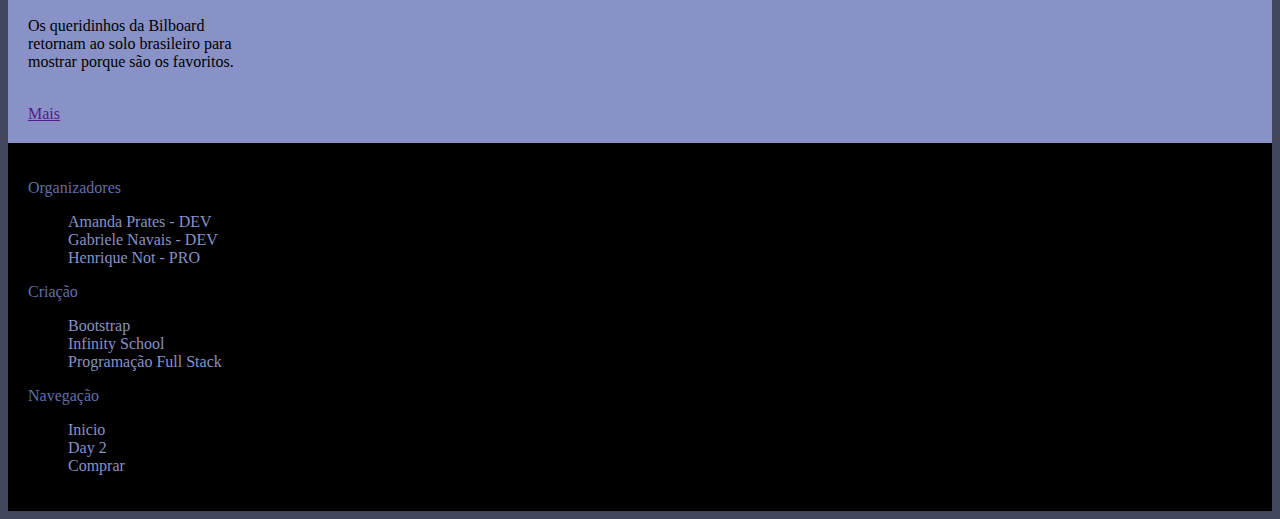
==== commit 605aba87: "inicio css" ====
--- a/day1.html
+++ b/day1.html
@@ -8,20 +8,21 @@
     integrity="sha384-T3c6CoIi6uLrA9TneNEoa7RxnatzjcDSCmG1MXxSR1GAsXEV/Dwwykc2MPK8M2HN" 
     crossorigin="anonymous">
 </head>
-<body>
-    
+<body style="background-color: #43475e;">
+
     <header>
         <div class="text-center " style="background-color: black;">
             <img src="cabeçalho.png"  alt="cabeçalho">
         </div>
     </header>
 
-    <div class="d-flex flex-row justify-content-center ">
+
+    <div class="d-flex flex-row justify-content-center " style="background-color: #8892c6; padding: 20px;">
         
         <div class="card" style="width: 14rem;">
             <img src="seul.jpg" class="card-img-top " alt="seul">
             <div class="card-body">
-                <h5 class="card-title ">Palco Coreia</h5>
+                <h5 class="card-title " style="color: #6495ed;">Palco Coreia</h5>
                 <p class="card-text ">Saiba mais sobre os artistas que irão se apresentar no Palco Coreia!</p>
                 <a href="#palcocoreira" class="btn btn-primary">Informações</a>
             </div>
@@ -30,7 +31,7 @@
         <div class="card" style="width: 14rem;">
             <img src="brasil.jpg" class="card-img-top" alt="brasil">
             <div class="card-body">
-                <h5 class="card-title ">Palco Brasil</h5>
+                <h5 class="card-title" style="color: #6495ed;">Palco Brasil</h5>
                 <p class="card-text ">Saiba mais sobre os artistas que irão se apresentar no Palco Brasil!<br></p>
                 <br>
                 <a href="#palcobrasil" class="btn btn-primary">Informações</a>
@@ -39,18 +40,31 @@
         <div class="card" style="width: 14rem;">
             <img src="conexão.jpg" height="333px" class="card-img-top" alt="conexão">
             <div class="card-body">
-                <h5 class="card-title ">Palco Conexão</h5>
+                <h5 class="card-title" style="color: #6495ed;">Palco Conexão</h5>
                 <p class="card-text ">Saiba mais sobre os artistas que irão se apresentar no Palco Conexão!</p>
             
                 <a href="#palcoconexao" class="btn btn-primary">Informações</a>
+                <br>
             </div> 
             
         </div>
     </div>
 
-    <div class="container-fluid ">
-        <br>
-        <br>
+    <div class="d-flex flex-row justify-content-center " style="padding: 15px;">
+        <ul class="nav">
+            <li class="nav-item">
+              <a class="nav-link active" aria-current="page" href="#">Inicio</a>
+            </li>
+            <li class="nav-item">
+              <a class="nav-link" href="#">Day 2</a>
+            </li>
+            <li class="nav-item">
+              <a class="nav-link" href="#">Comprar</a>
+            </li>
+          </ul>
+    </div>
+
+    <div class="container-fluid " style="background-color: #8892c6; padding: 20px;">
         <h1>Palco Coreia</h1>
         <p id="palcocoreia">Lorem ipsum dolor sit amet consectetur adipisicing elit. Tempore laudantium ut dolores eveniet, minima fugiat dolorum. Corrupti culpa, cupiditate asperiores quae id harum obcaecati rerum maxime, debitis alias, facilis laudantium.</p>
 
@@ -78,17 +92,20 @@
         </div>
     </div>
 
-    <div>
-        <nav class="d-flex flex-row justify-content-center " aria-label="Page navigation example">
-            <ul class="pagination">
-              <li class="page-item"><a class="page-link" href="#">Início</a></li>
-              <li class="page-item"><a class="page-link" href="#">Day 1</a></li>
-              <li class="page-item"><a class="page-link" href="#">Comprar</a></li>
-            </ul>
-          </nav>
-    </div>
-
-    <div class="container-fluid ">
+    <div class="d-flex flex-row justify-content-center " style="padding: 15px;">
+        <ul class="nav">
+            <li class="nav-item">
+              <a class="nav-link active" aria-current="page" href="#">Inicio</a>
+            </li>
+            <li class="nav-item">
+              <a class="nav-link" href="#">Day 2</a>
+            </li>
+            <li class="nav-item">
+              <a class="nav-link" href="#">Comprar</a>
+            </li>
+          </ul>
+    </div>
+    <div class="container-fluid " style="background-color: #8892c6; padding: 20px;">
         <h1 id="palcobrasil">Palco Brasil</h1>
         <p>Lorem ipsum dolor sit amet consectetur adipisicing elit. Tempore laudantium ut dolores eveniet, minima fugiat dolorum. Corrupti culpa, cupiditate asperiores quae id harum obcaecati rerum maxime, debitis alias, facilis laudantium.</p>
         
@@ -116,17 +133,21 @@
         </div>
     </div>
 
-    <div>
-        <nav class="d-flex flex-row justify-content-center " aria-label="Page navigation example">
-            <ul class="pagination">
-              <li class="page-item"><a class="page-link" href="#">Início</a></li>
-              <li class="page-item"><a class="page-link" href="#">Day 1</a></li>
-              <li class="page-item"><a class="page-link" href="#">Comprar</a></li>
-            </ul>
-          </nav>
-    </div>
-
-    <div class="container-fluid ">
+    <div class="d-flex flex-row justify-content-center " style="padding: 15px;">
+        <ul class="nav">
+            <li class="nav-item">
+              <a class="nav-link active" aria-current="page" href="#">Inicio</a>
+            </li>
+            <li class="nav-item">
+              <a class="nav-link" href="#">Day 2</a>
+            </li>
+            <li class="nav-item">
+              <a class="nav-link" href="#">Comprar</a>
+            </li>
+          </ul>
+    </div>
+
+    <div class="container-fluid " style="background-color: #8892c6; padding: 20px;">
         <h1 id="palcoconexao">Palco Conexão</h1>
         <p>Lorem ipsum dolor sit amet consectetur adipisicing elit. Tempore laudantium ut dolores eveniet, minima fugiat dolorum. Corrupti culpa, cupiditate asperiores quae id harum obcaecati rerum maxime, debitis alias, facilis laudantium.</p>
                 
@@ -154,40 +175,39 @@
          </div>
     </div>
 
-    <div>
-        <nav class="d-flex flex-row justify-content-center " aria-label="Page navigation example">
-            <ul class="pagination">
-              <li class="page-item"><a class="page-link" href="#">Início</a></li>
-              <li class="page-item"><a class="page-link" href="#">Day 1</a></li>
-              <li class="page-item"><a class="page-link" href="#">Comprar</a></li>
-            </ul>
-          </nav>
-    </div>
-
     <footer>
-        <div class="d-flex flex-row" style="background-color: #8892c6;">
+        <div class="d-flex flex-row" style="background-color: black; padding: 20px;">
 
             <div style="width: 18rem;">
-                <p>Organizadores</p>
+                <p style="color: #636ea8;">Organizadores</p>
                 <ul>
-                    <il>Amanda Prates - DEV</il><br>
-                    <il>Gabriele Navais - DEV</il><br>
-                    <il>Henrique Not - PRO</il>
+                    <il style="color: #8892c6">Amanda Prates - DEV</il><br>
+                    <il style="color: #8892c6">Gabriele Navais - DEV</il><br>
+                    <il style="color: #8892c6">Henrique Not - PRO</il>
                 </ul>
             </div>
 
             <div style="width: 18rem;">
-                <p>Criação</p>
+                <p style="color: #636ea8;">Criação</p>
                 <ul>
-                    <il>Bootstrap</il><br>
-                    <il>Infinity School</il><br>
-                    <il>Programação Full Stack</il>
+                    <il style="color: #8892c6">Bootstrap</il><br>
+                    <il style="color: #8892c6">Infinity School</il><br>
+                    <il style="color: #8892c6">Programação Full Stack</il>
                     
 
                 </ul>
             </div>
-        </div>
-
+
+            <div style="width: 18rem;">
+                <p style="color: #636ea8;">Navegação</p>
+                <ul>
+                    <il style="color: #8892c6">Inicio</il><br>
+                    <il style="color: #8892c6">Day 2</il><br>
+                    <il style="color: #8892c6">Comprar</il>
+                    
+
+                </ul>
+            </div>
     </footer>
                 
 </body>
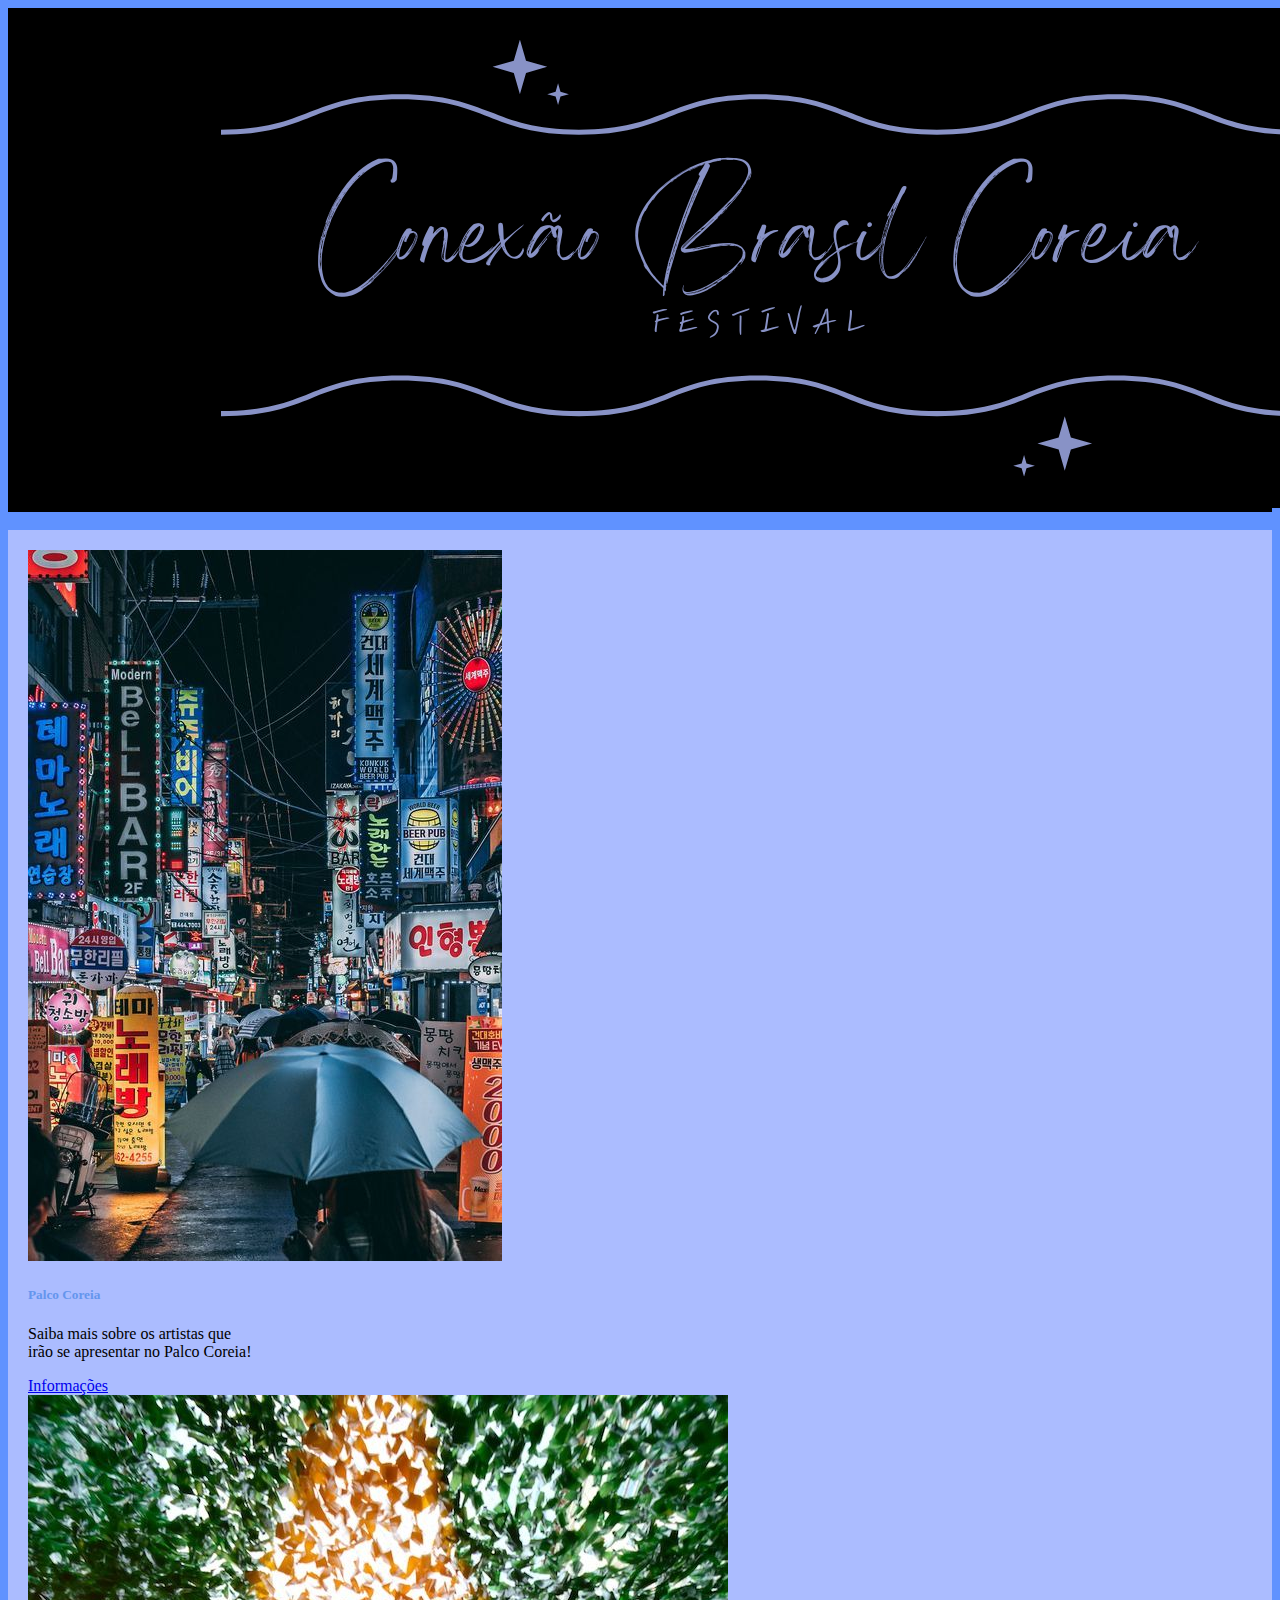
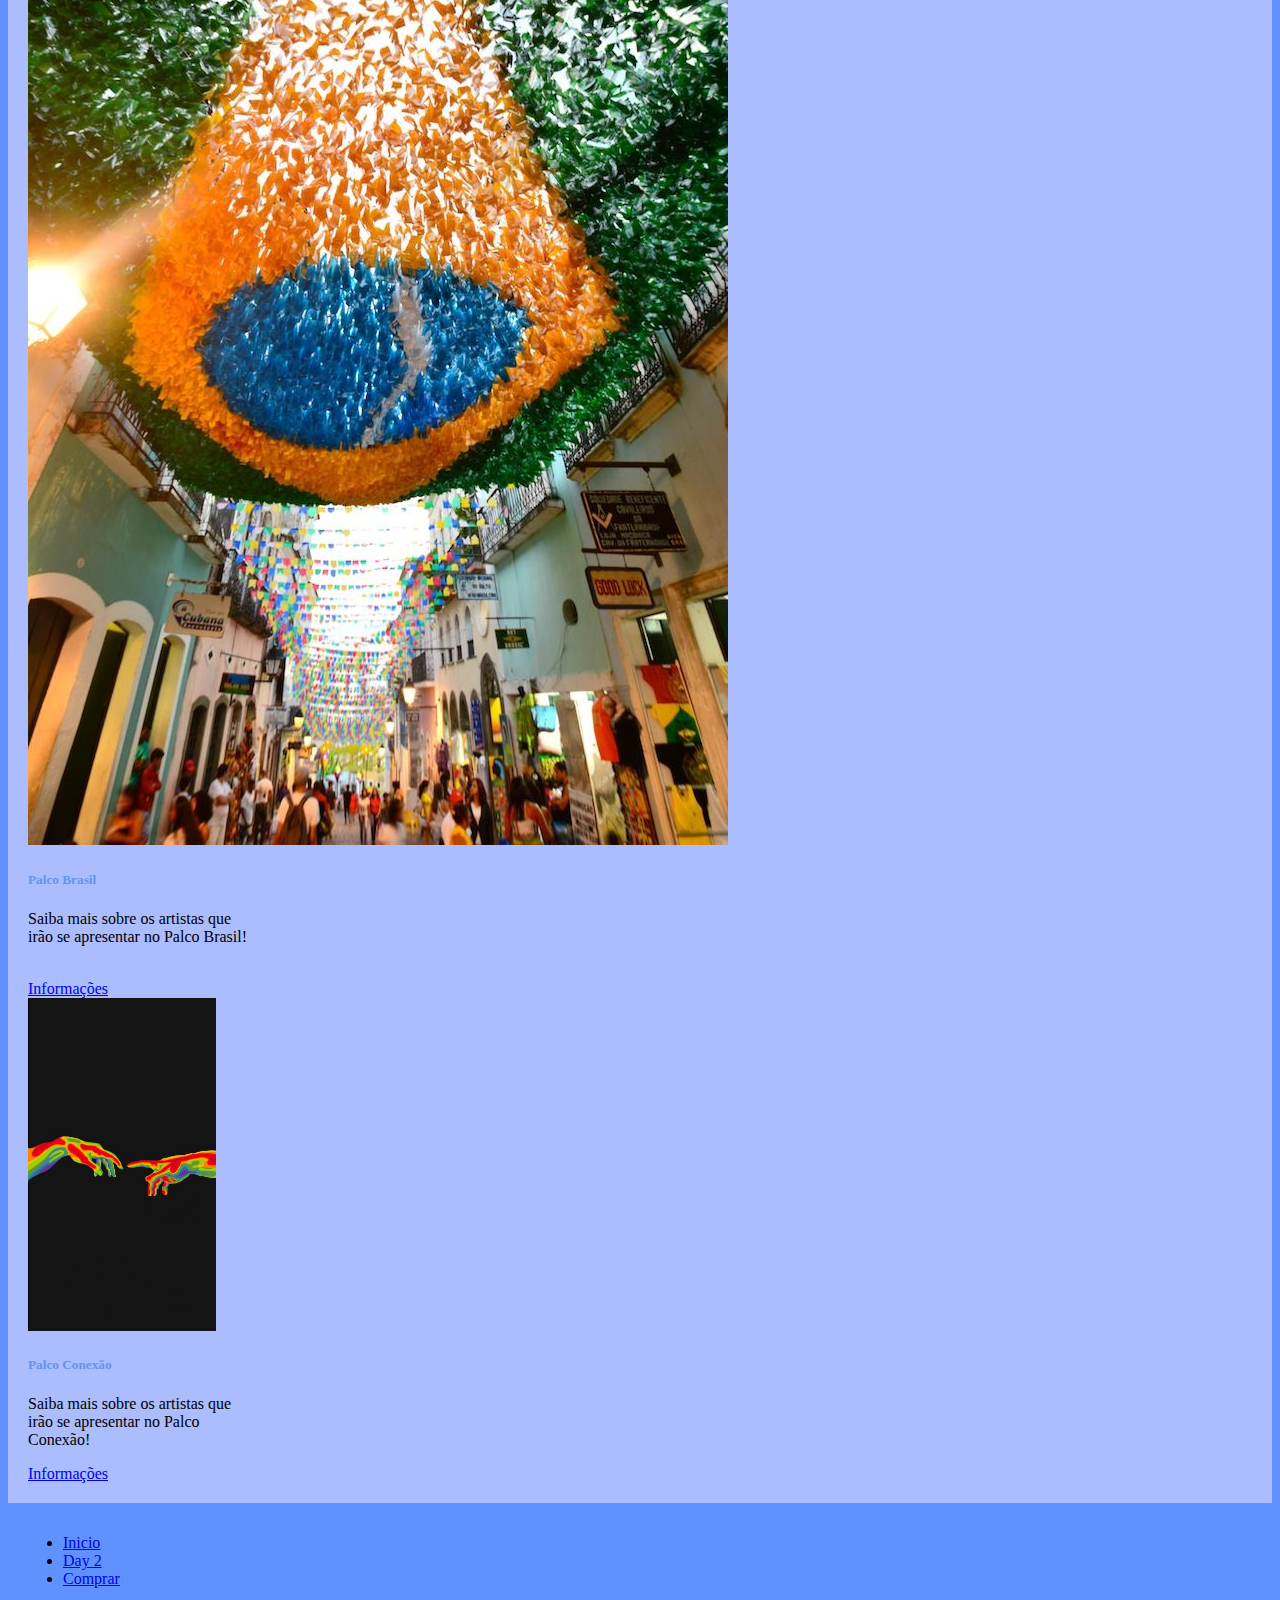
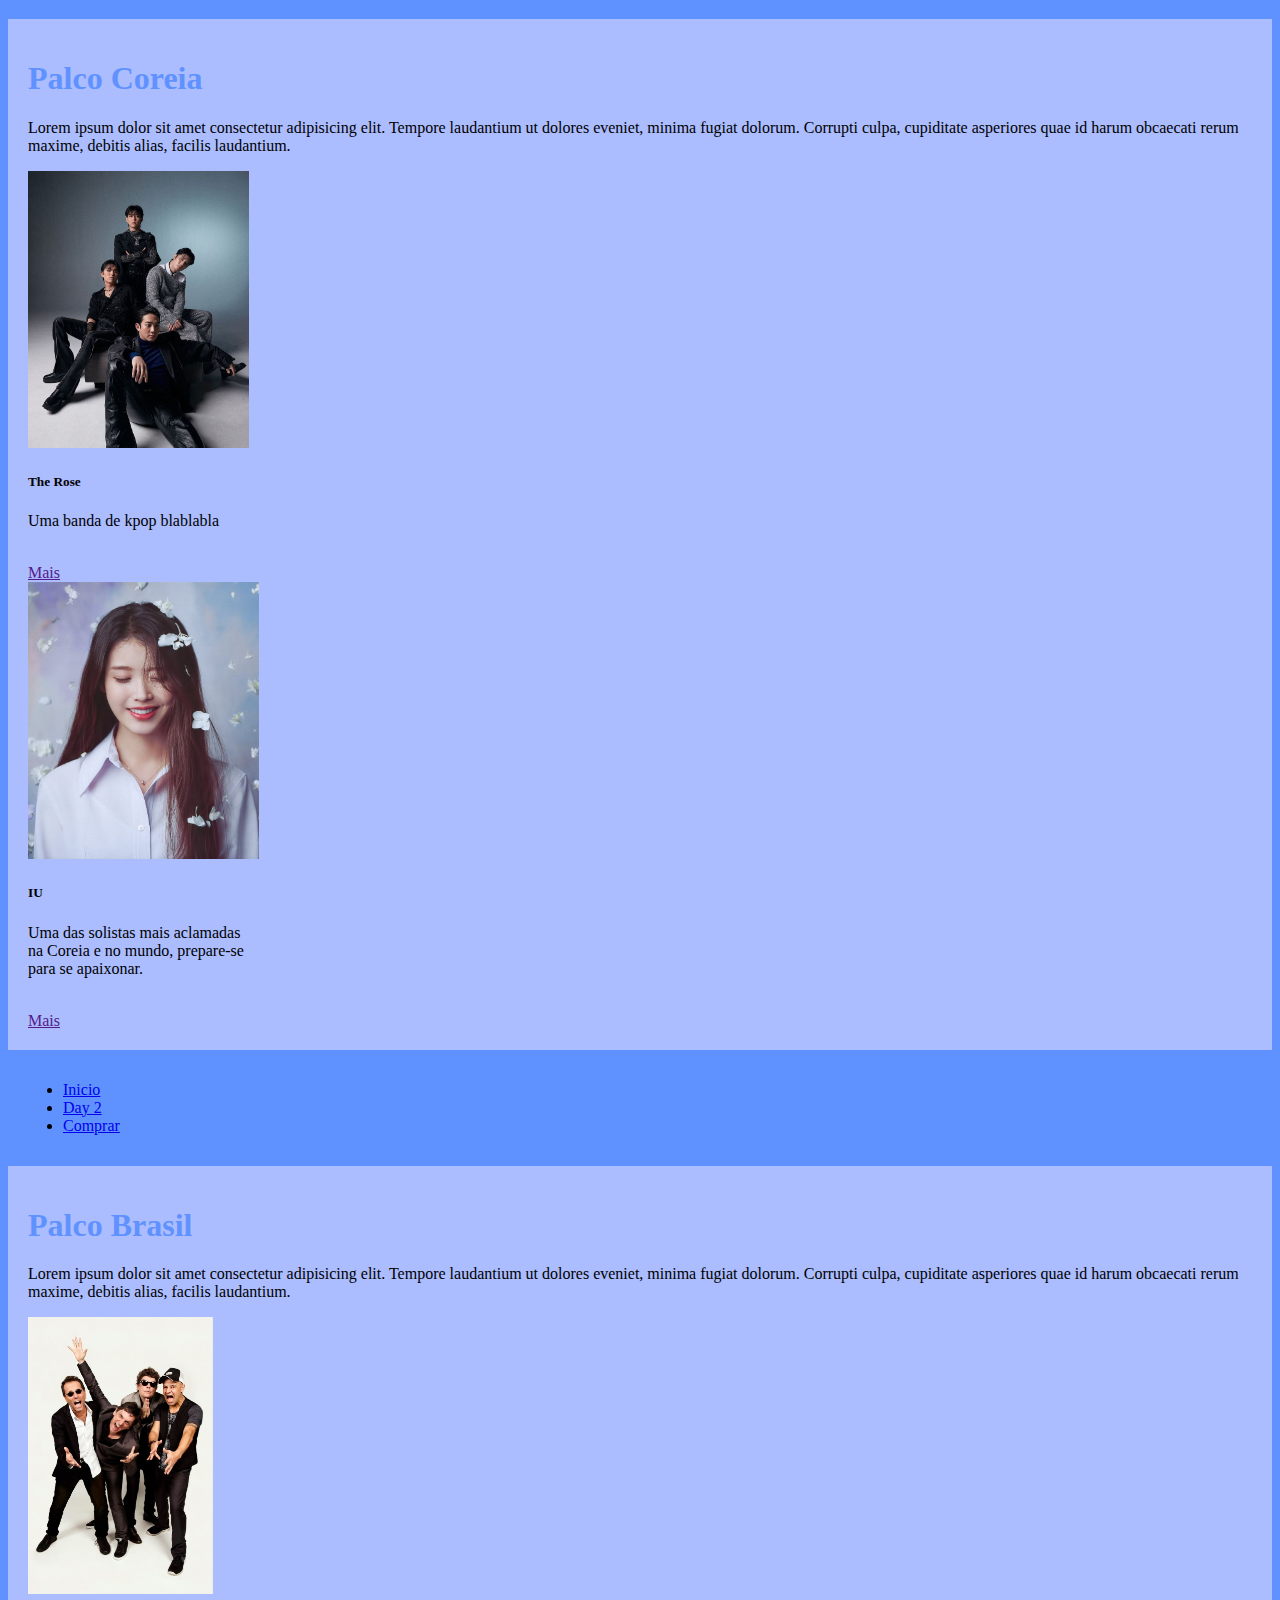
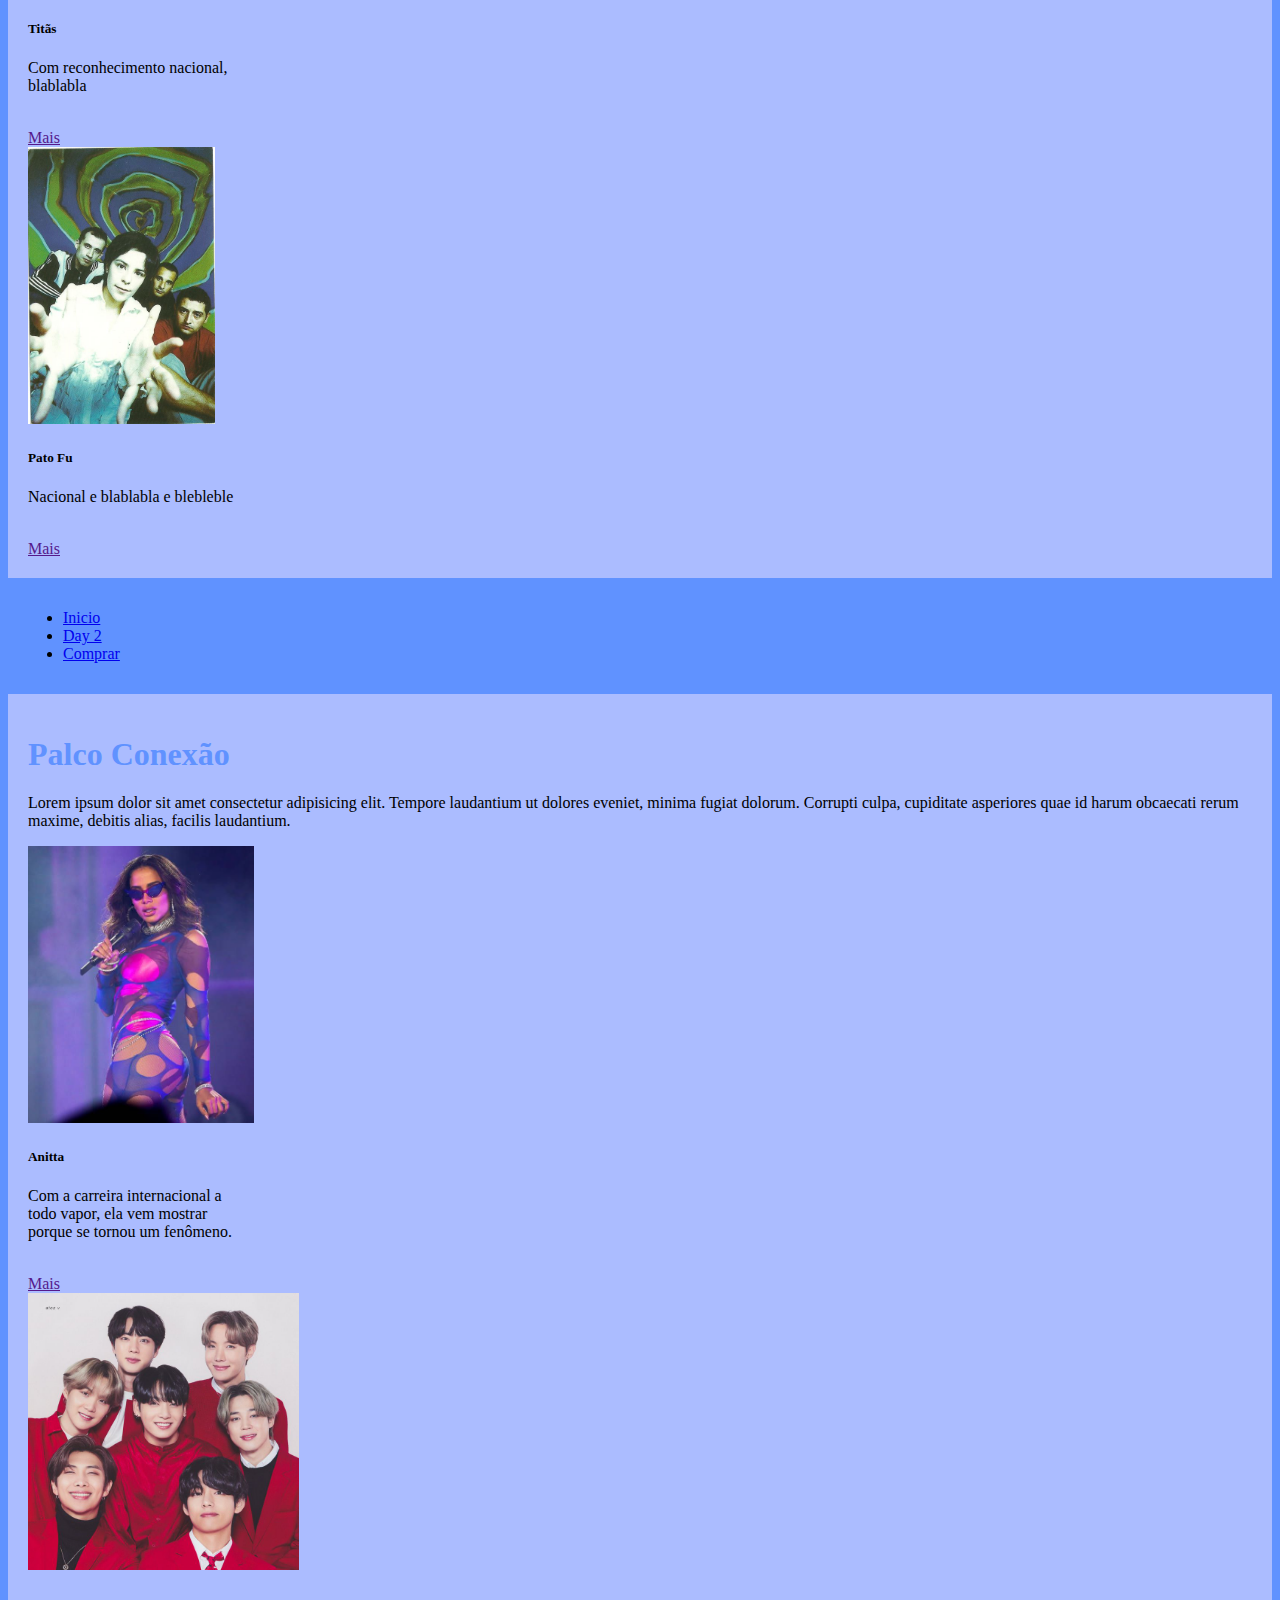
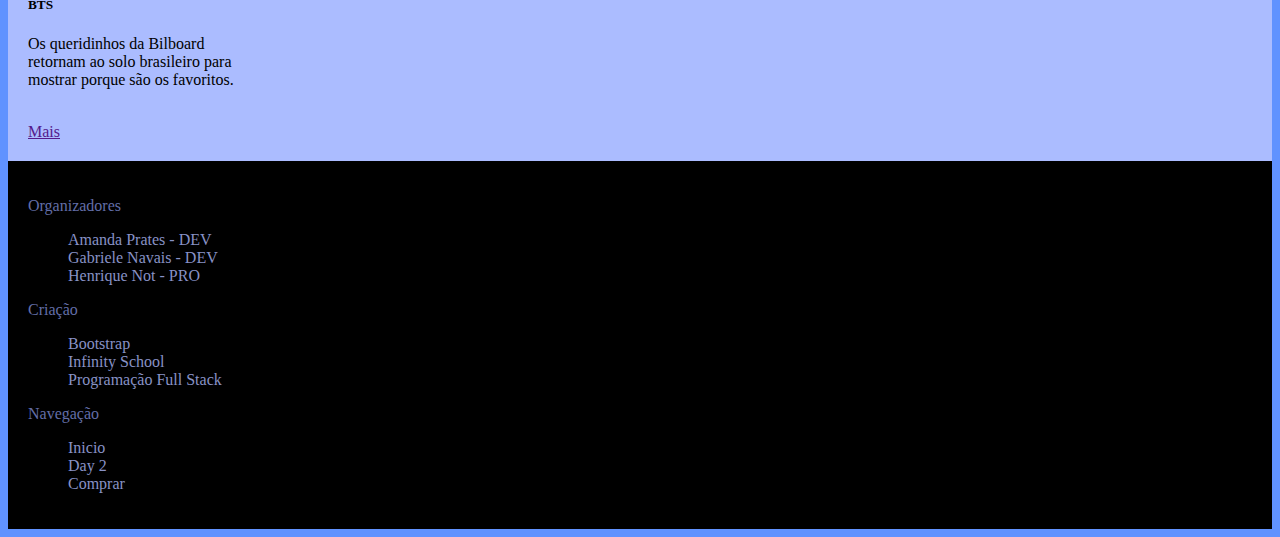
==== commit 0e338073: "css edição" ====
--- a/day1.html
+++ b/day1.html
@@ -8,7 +8,7 @@
     integrity="sha384-T3c6CoIi6uLrA9TneNEoa7RxnatzjcDSCmG1MXxSR1GAsXEV/Dwwykc2MPK8M2HN" 
     crossorigin="anonymous">
 </head>
-<body style="background-color: #43475e;">
+<body style="background-color: #6092FF;">
 
     <header>
         <div class="text-center " style="background-color: black;">
@@ -16,8 +16,10 @@
         </div>
     </header>
 
-
-    <div class="d-flex flex-row justify-content-center " style="background-color: #8892c6; padding: 20px;">
+    <BR>
+
+
+    <div class="d-flex flex-row justify-content-center " style="background-color: #ABBCFF; padding: 20px;">
         
         <div class="card" style="width: 14rem;">
             <img src="seul.jpg" class="card-img-top " alt="seul">
@@ -64,8 +66,8 @@
           </ul>
     </div>
 
-    <div class="container-fluid " style="background-color: #8892c6; padding: 20px;">
-        <h1>Palco Coreia</h1>
+    <div class="container-fluid " style="background-color: #ABBCFF; padding: 20px;">
+        <h1 style="font-family: jazz let; color: #6092FF;">Palco Coreia</h1>
         <p id="palcocoreia">Lorem ipsum dolor sit amet consectetur adipisicing elit. Tempore laudantium ut dolores eveniet, minima fugiat dolorum. Corrupti culpa, cupiditate asperiores quae id harum obcaecati rerum maxime, debitis alias, facilis laudantium.</p>
 
         <div class="d-flex flex-row justify-content-center ">
@@ -105,8 +107,8 @@
             </li>
           </ul>
     </div>
-    <div class="container-fluid " style="background-color: #8892c6; padding: 20px;">
-        <h1 id="palcobrasil">Palco Brasil</h1>
+    <div class="container-fluid " style="background-color: #ABBCFF; padding: 20px;">
+        <h1 id="palcobrasil" style="font-family: jazz let; color: #6092FF;" >Palco Brasil</h1>
         <p>Lorem ipsum dolor sit amet consectetur adipisicing elit. Tempore laudantium ut dolores eveniet, minima fugiat dolorum. Corrupti culpa, cupiditate asperiores quae id harum obcaecati rerum maxime, debitis alias, facilis laudantium.</p>
         
         <div class="d-flex flex-row justify-content-center ">
@@ -147,8 +149,8 @@
           </ul>
     </div>
 
-    <div class="container-fluid " style="background-color: #8892c6; padding: 20px;">
-        <h1 id="palcoconexao">Palco Conexão</h1>
+    <div class="container-fluid " style="background-color: #ABBCFF; padding: 20px;">
+        <h1 id="palcoconexao" style="font-family: jazz let; color: #6092FF;">Palco Conexão</h1>
         <p>Lorem ipsum dolor sit amet consectetur adipisicing elit. Tempore laudantium ut dolores eveniet, minima fugiat dolorum. Corrupti culpa, cupiditate asperiores quae id harum obcaecati rerum maxime, debitis alias, facilis laudantium.</p>
                 
          <div class="d-flex flex-row justify-content-center ">
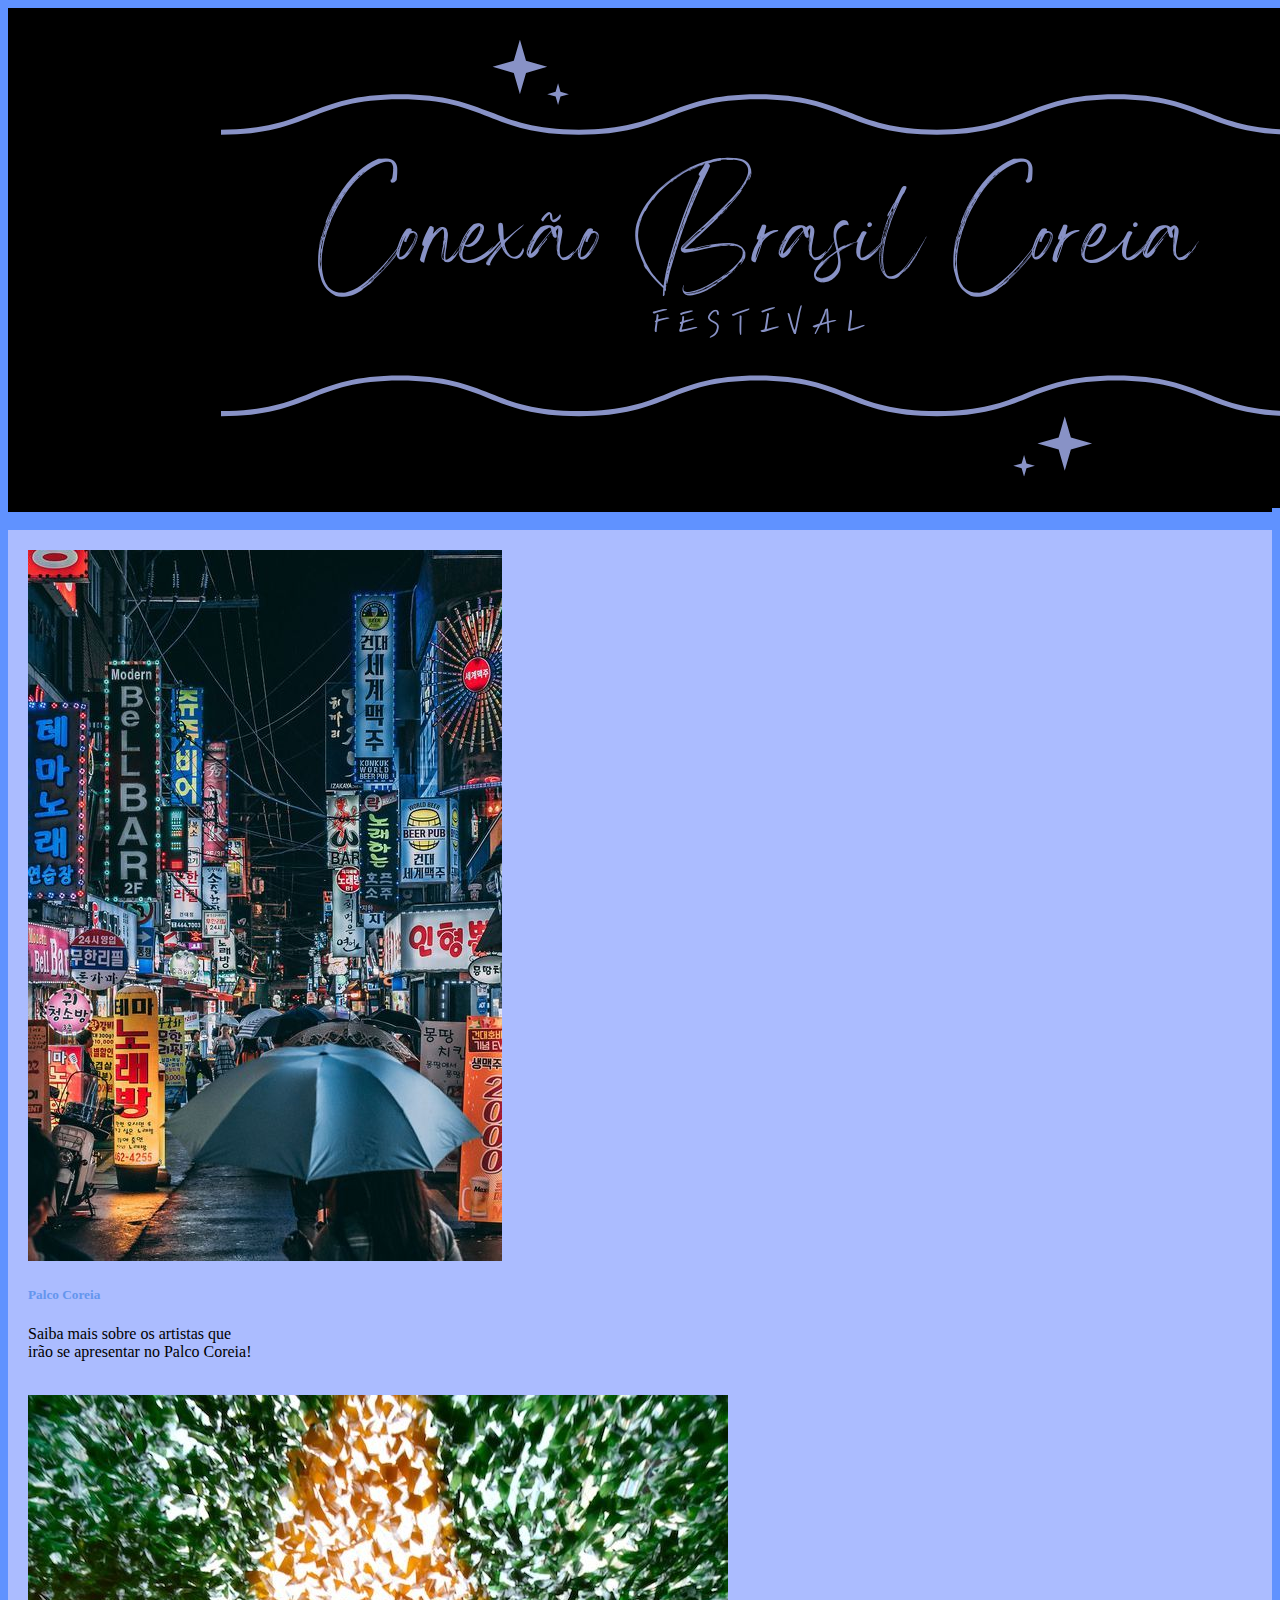
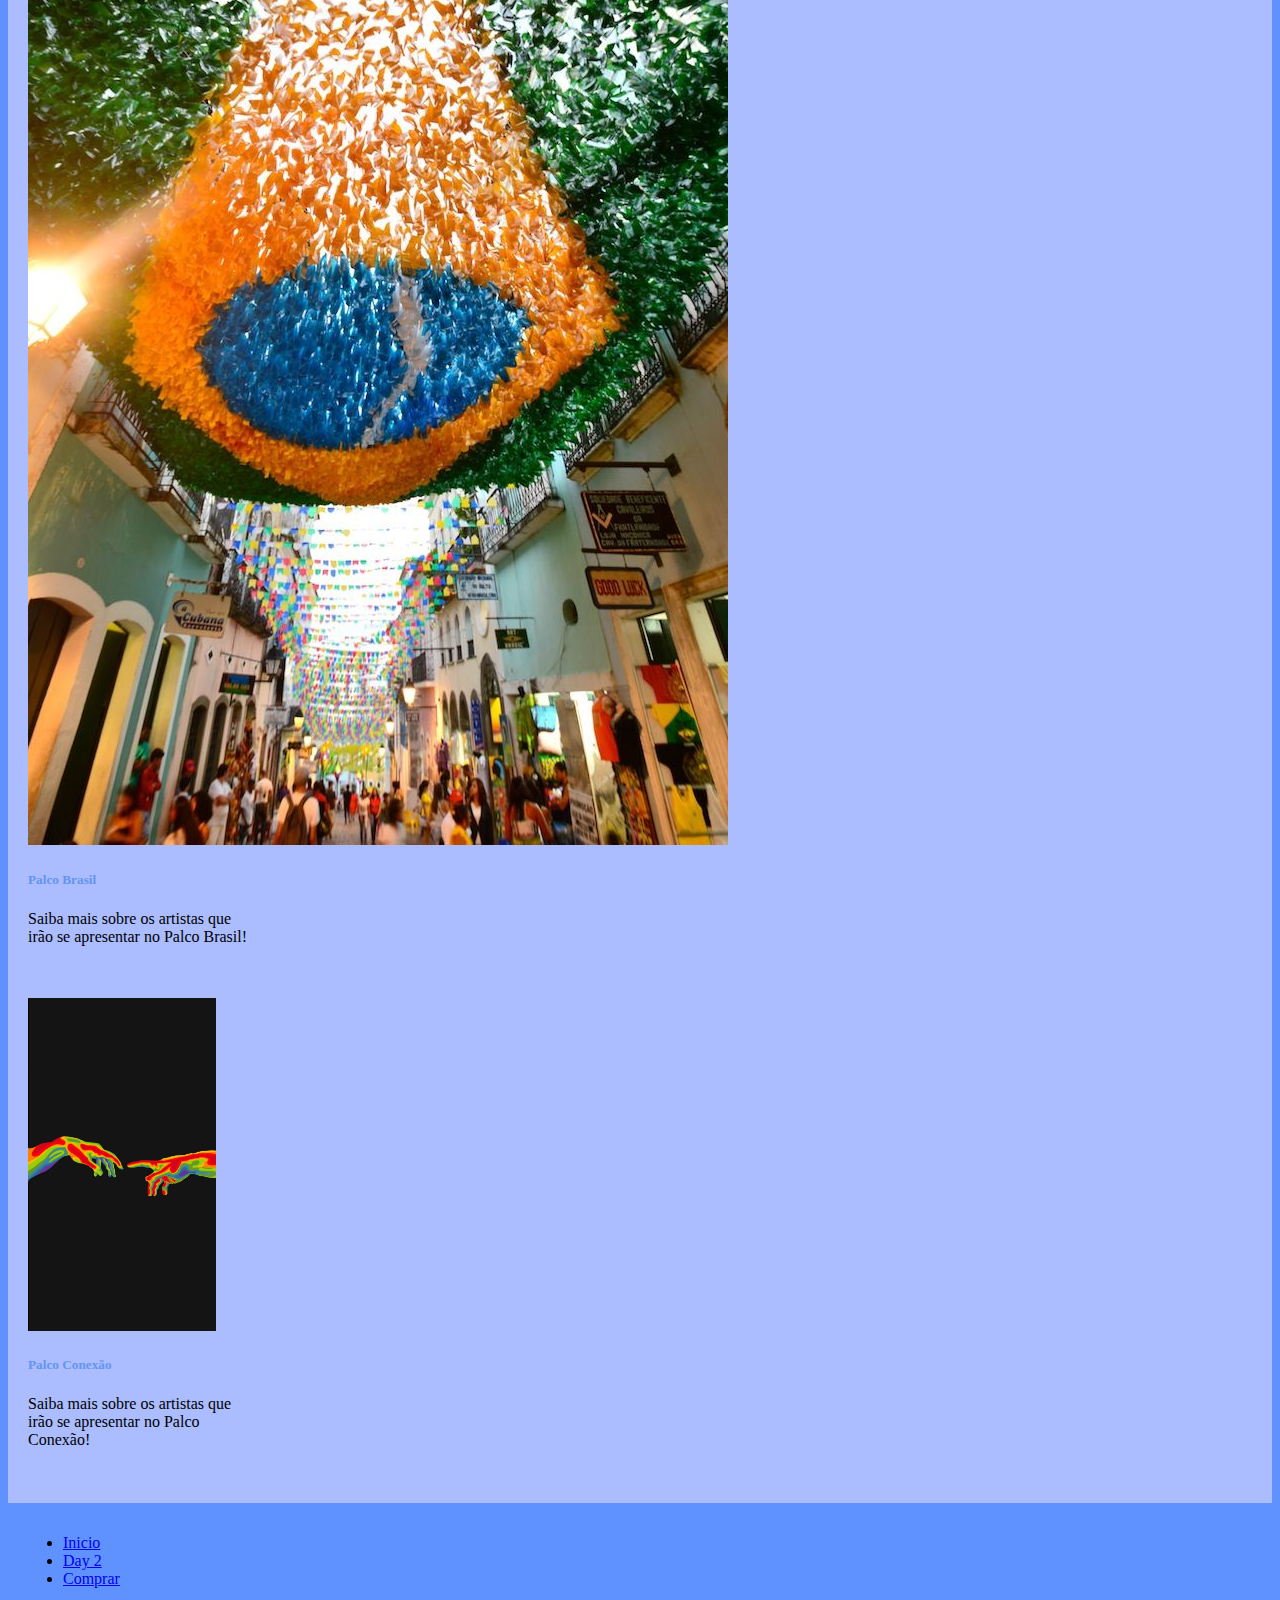
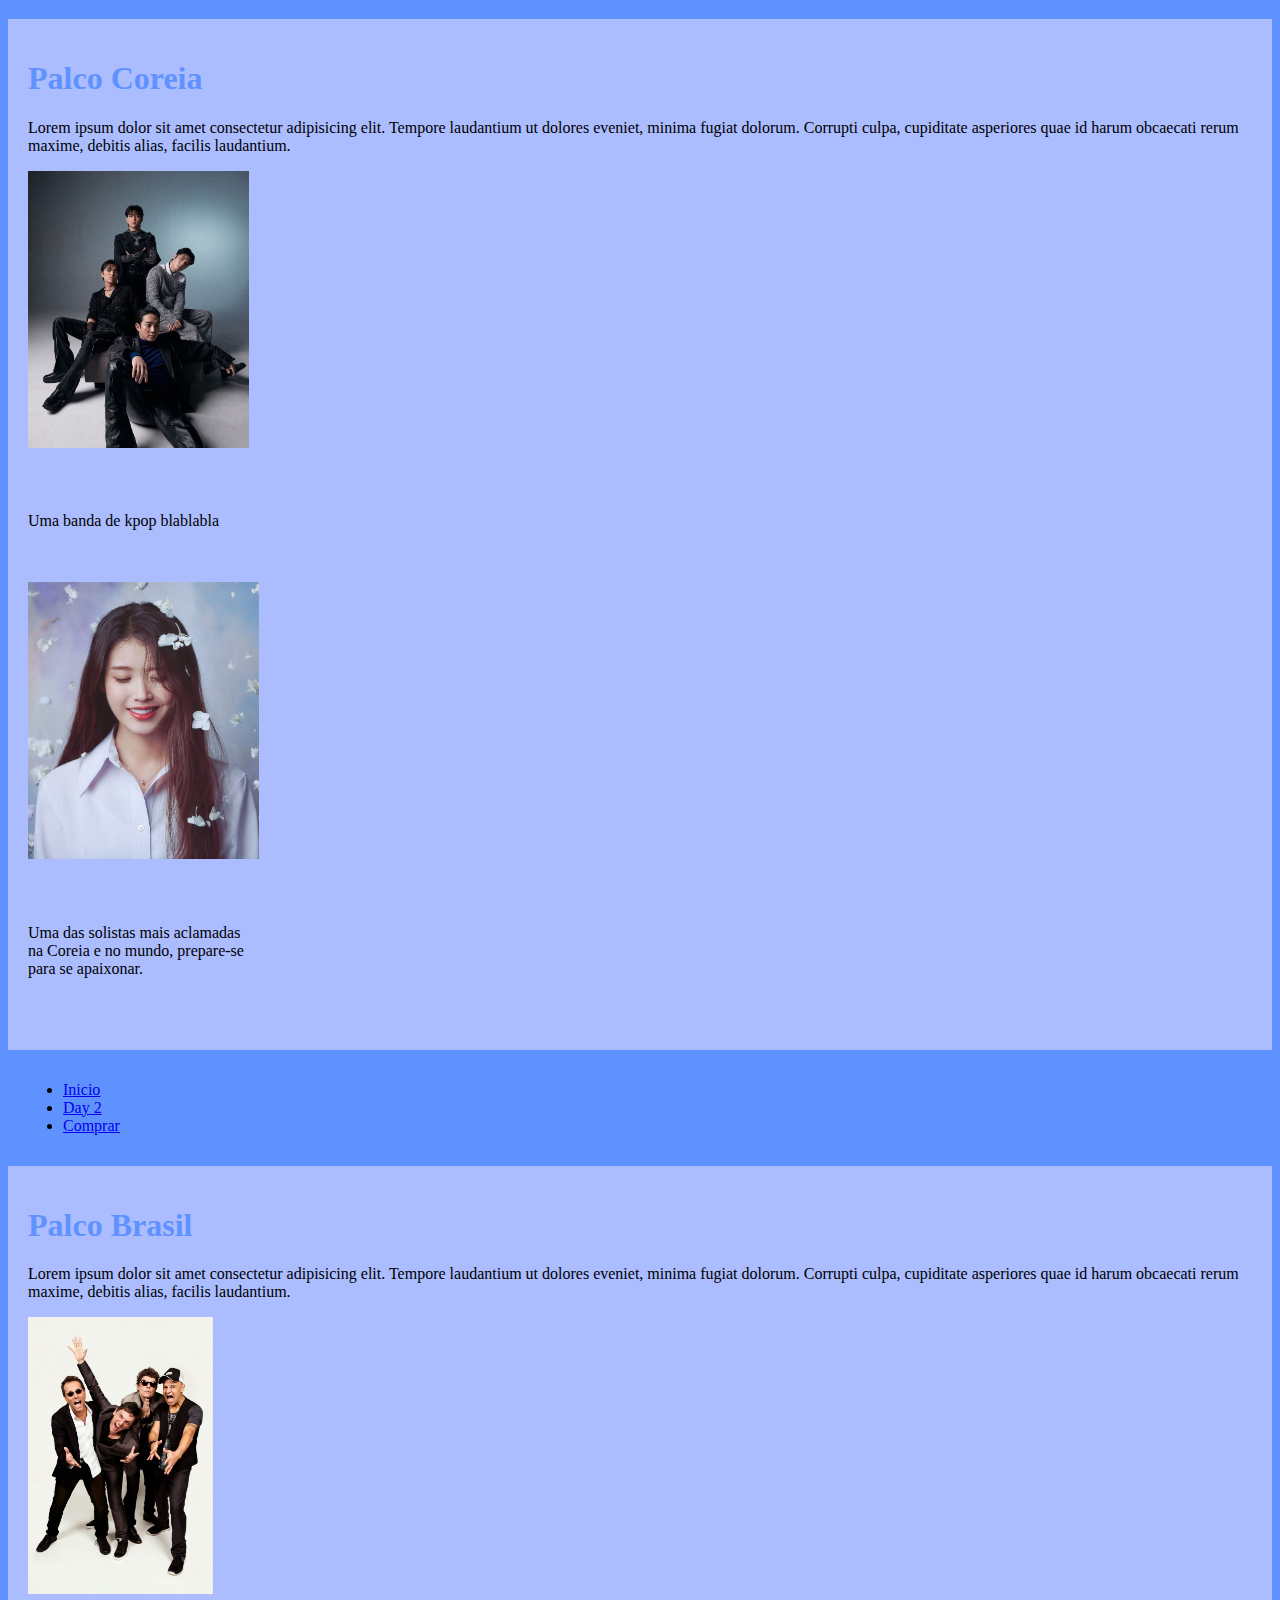
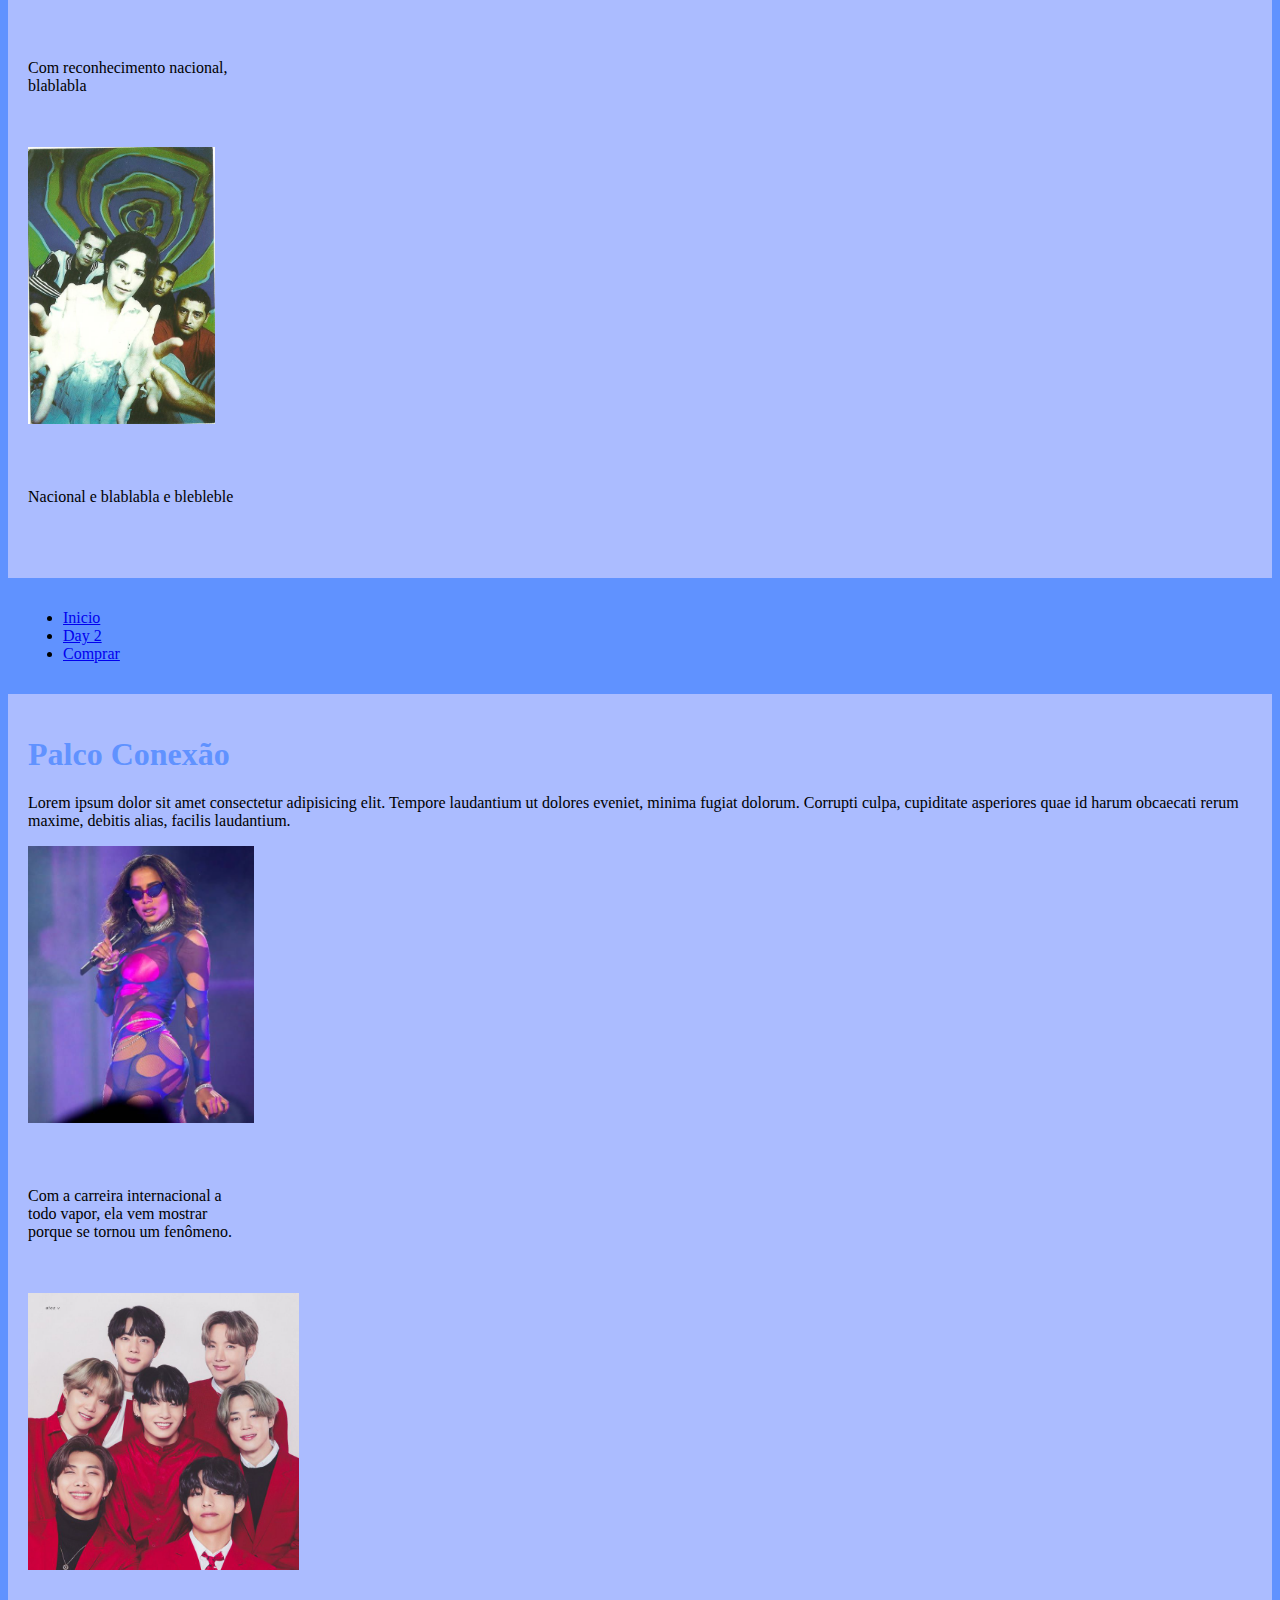
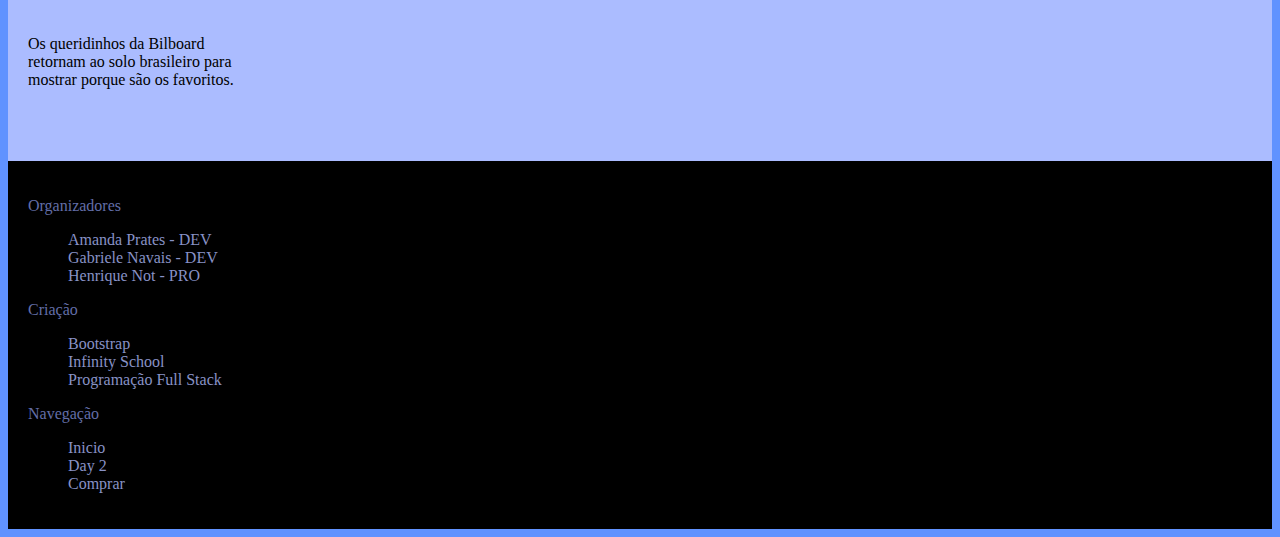
==== commit ccb64793: "links artitas" ====
--- a/day1.html
+++ b/day1.html
@@ -26,7 +26,7 @@
             <div class="card-body">
                 <h5 class="card-title " style="color: #6495ed;">Palco Coreia</h5>
                 <p class="card-text ">Saiba mais sobre os artistas que irão se apresentar no Palco Coreia!</p>
-                <a href="#palcocoreira" class="btn btn-primary">Informações</a>
+                <a href="#palcocoreira"  class="btn btn-outline-primary" style="color: #ABBCFF">Informações</a>
             </div>
         </div>
 
@@ -36,7 +36,7 @@
                 <h5 class="card-title" style="color: #6495ed;">Palco Brasil</h5>
                 <p class="card-text ">Saiba mais sobre os artistas que irão se apresentar no Palco Brasil!<br></p>
                 <br>
-                <a href="#palcobrasil" class="btn btn-primary">Informações</a>
+                <a href="#palcobrasil" class="btn btn-outline-primary" style="color: #ABBCFF">Informações</a>
             </div>
         </div>  
         <div class="card" style="width: 14rem;">
@@ -45,7 +45,7 @@
                 <h5 class="card-title" style="color: #6495ed;">Palco Conexão</h5>
                 <p class="card-text ">Saiba mais sobre os artistas que irão se apresentar no Palco Conexão!</p>
             
-                <a href="#palcoconexao" class="btn btn-primary">Informações</a>
+                <a href="#palcoconexao" class="btn btn-outline-primary" style="color: #ABBCFF">Informações</a>
                 <br>
             </div> 
             
@@ -75,20 +75,20 @@
             <div class="card" style="width: 14rem;">
                 <img src="therose.jpg" height="277" class="card-img-top " alt="The Rose">
                 <div class="card-body">
-                    <h5 class="card-title ">The Rose</h5>
+                    <h5 class="card-title " style="color: #ABBCFF">The Rose</h5>
                     <p class="card-text ">Uma banda de kpop blablabla</p>
                     <br>
-                    <a href="" class="btn btn-primary">Mais</a>
+                    <a href="https://www.instagram.com/official_therose/" target="_blank" class="btn btn-outline-primary" style="color: #ABBCFF">Mais</a>
                 </div>
             </div>
     
             <div class="card" style="width: 14rem;">
                 <img src="IU LILAC.jpg" height="277" class="card-img-top" alt="IU">
                 <div class="card-body">
-                    <h5 class="card-title ">IU</h5>
+                    <h5 class="card-title " style="color: #ABBCFF">IU</h5>
                     <p class="card-text ">Uma das solistas mais aclamadas na Coreia e no mundo, prepare-se para se apaixonar.<br></p>
                     <br>
-                    <a href="" class="btn btn-primary">Mais</a>
+                    <a href="https://www.instagram.com/dlwlrma/" target="_blank" class="btn btn-outline-primary" style="color: #ABBCFF">Mais</a>
                 </div>
             </div>
         </div>
@@ -116,20 +116,20 @@
             <div class="card" style="width: 14rem;">
                 <img src="titas.jpg" height="277" class="card-img-top " alt="Titãs">
                 <div class="card-body">
-                    <h5 class="card-title ">Titãs</h5>
+                    <h5 class="card-title " style="color: #ABBCFF">Titãs</h5>
                     <p class="card-text ">Com reconhecimento nacional, blablabla</p>
                     <br>
-                    <a href="" class="btn btn-primary">Mais</a>
+                    <a href="https://www.instagram.com/titasoficial/" target="_blank" class="btn btn-outline-primary" style="color: #ABBCFF">Mais</a>
                 </div>
             </div>
             
             <div class="card" style="width: 14rem;">
                 <img src="O abraço do Pato Fu.jpg" height="277" class="card-img-top" alt="Pato Fu">
                 <div class="card-body">
-                    <h5 class="card-title ">Pato Fu</h5>
+                    <h5 class="card-title " style="color: #ABBCFF">Pato Fu</h5>
                     <p class="card-text ">Nacional e blablabla e blebleble<br></p>
                     <br>
-                    <a href="" class="btn btn-primary">Mais</a>
+                    <a href="https://www.instagram.com/patofu/" target="_blank" class="btn btn-outline-primary" style="color: #ABBCFF">Mais</a>
                 </div>
             </div>
         </div>
@@ -158,20 +158,20 @@
             <div class="card" style="width: 14rem;">
                 <img src="anitta.jpg" height="277" class="card-img-top " alt="Anitta">
                 <div class="card-body">
-                    <h5 class="card-title ">Anitta</h5>
+                    <h5 class="card-title " style="color: #ABBCFF">Anitta</h5>
                     <p class="card-text ">Com a carreira internacional a todo vapor, ela vem mostrar porque se tornou um fenômeno.</p>
                     <br>
-                    <a href="" class="btn btn-primary">Mais</a>
+                    <a href="https://www.instagram.com/anitta/" target="_blank" class="btn btn-outline-primary" style="color: #ABBCFF">Mais</a>
                 </div>
             </div>
                     
             <div class="card" style="width: 14rem;">
                 <img src="bts.jpg" height="277" class="card-img-top" alt="BTS">
                 <div class="card-body">
-                    <h5 class="card-title ">BTS</h5>
+                    <h5 class="card-title " style="color: #ABBCFF">BTS</h5>
                     <p class="card-text ">Os queridinhos da Bilboard retornam ao solo brasileiro para mostrar porque são os favoritos.<br></p>
                     <br>
-                    <a href="" class="btn btn-primary">Mais</a>
+                    <a href="https://www.instagram.com/bts.bighitofficial/" target="_blank" class="btn btn-outline-primary" style="color: #ABBCFF">Mais</a>
                 </div>
             </div>
          </div>
@@ -210,6 +210,7 @@
 
                 </ul>
             </div>
+        </div>
     </footer>
                 
 </body>
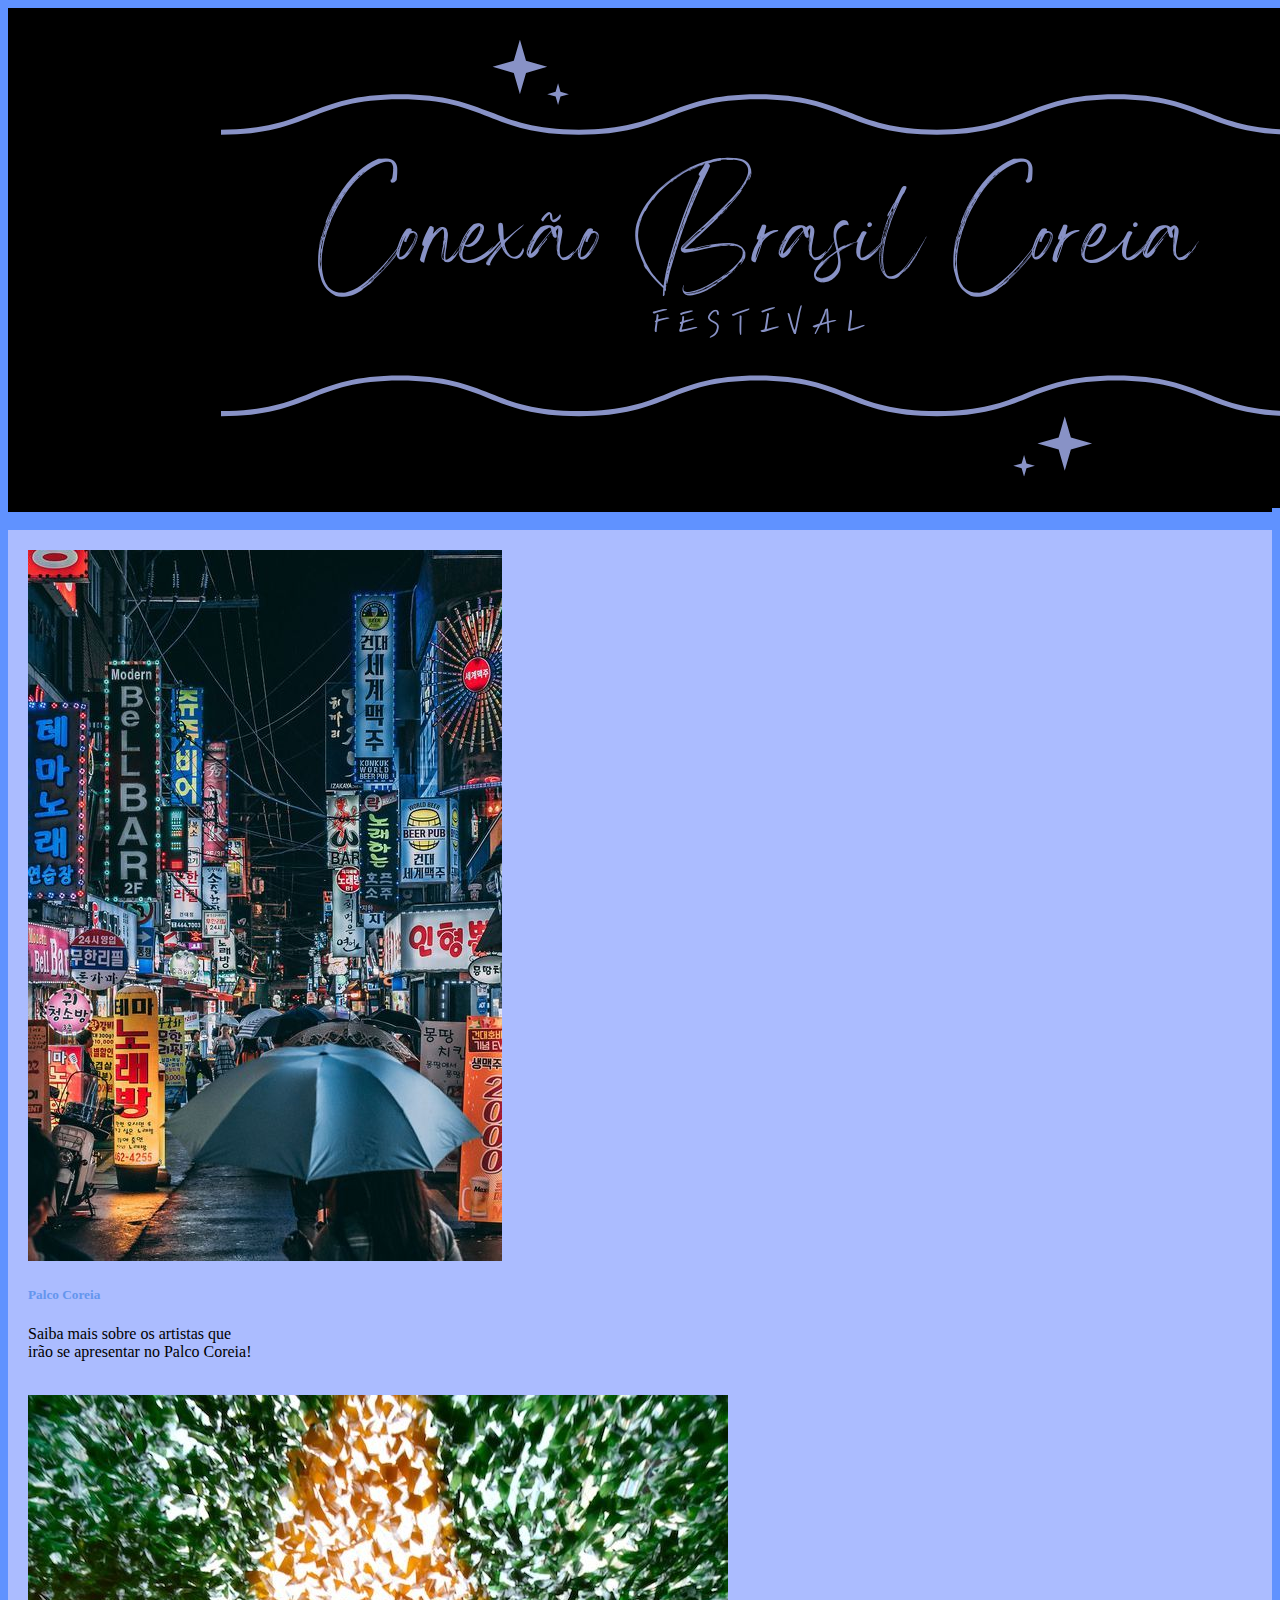
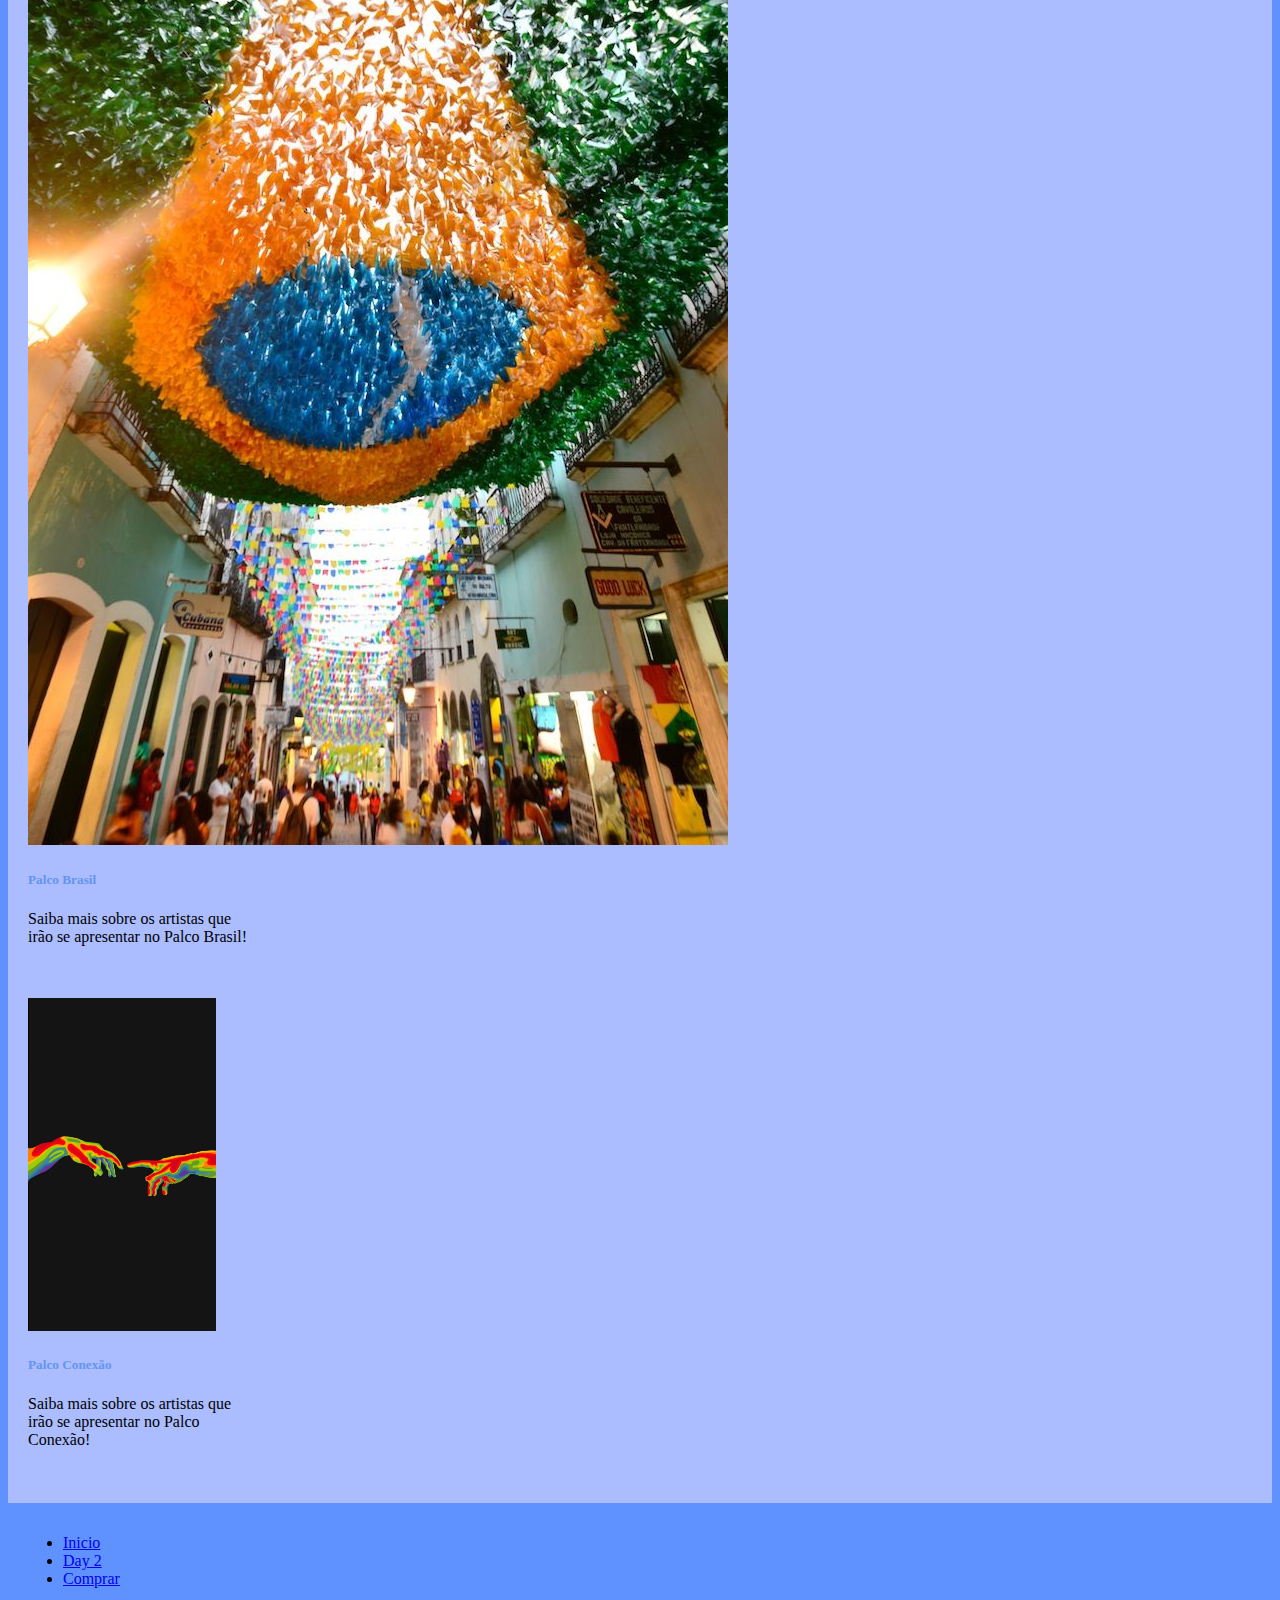
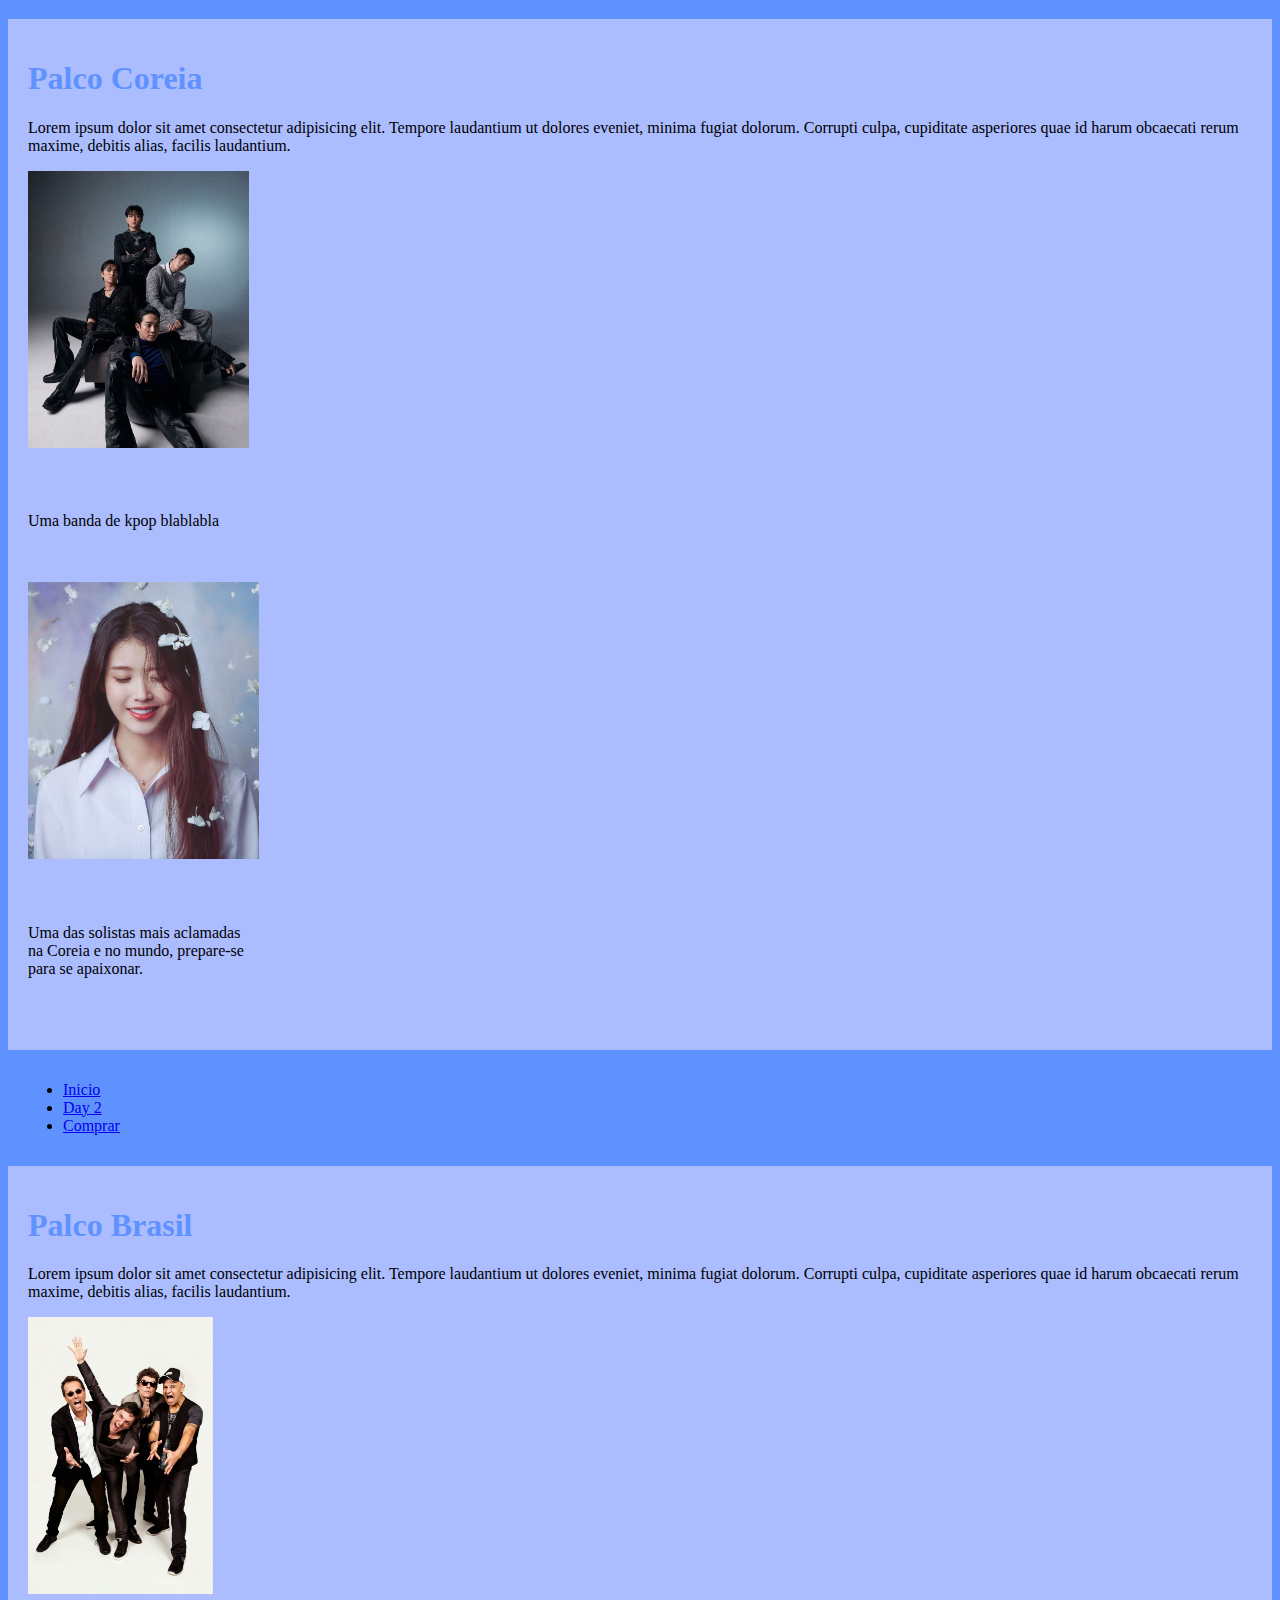
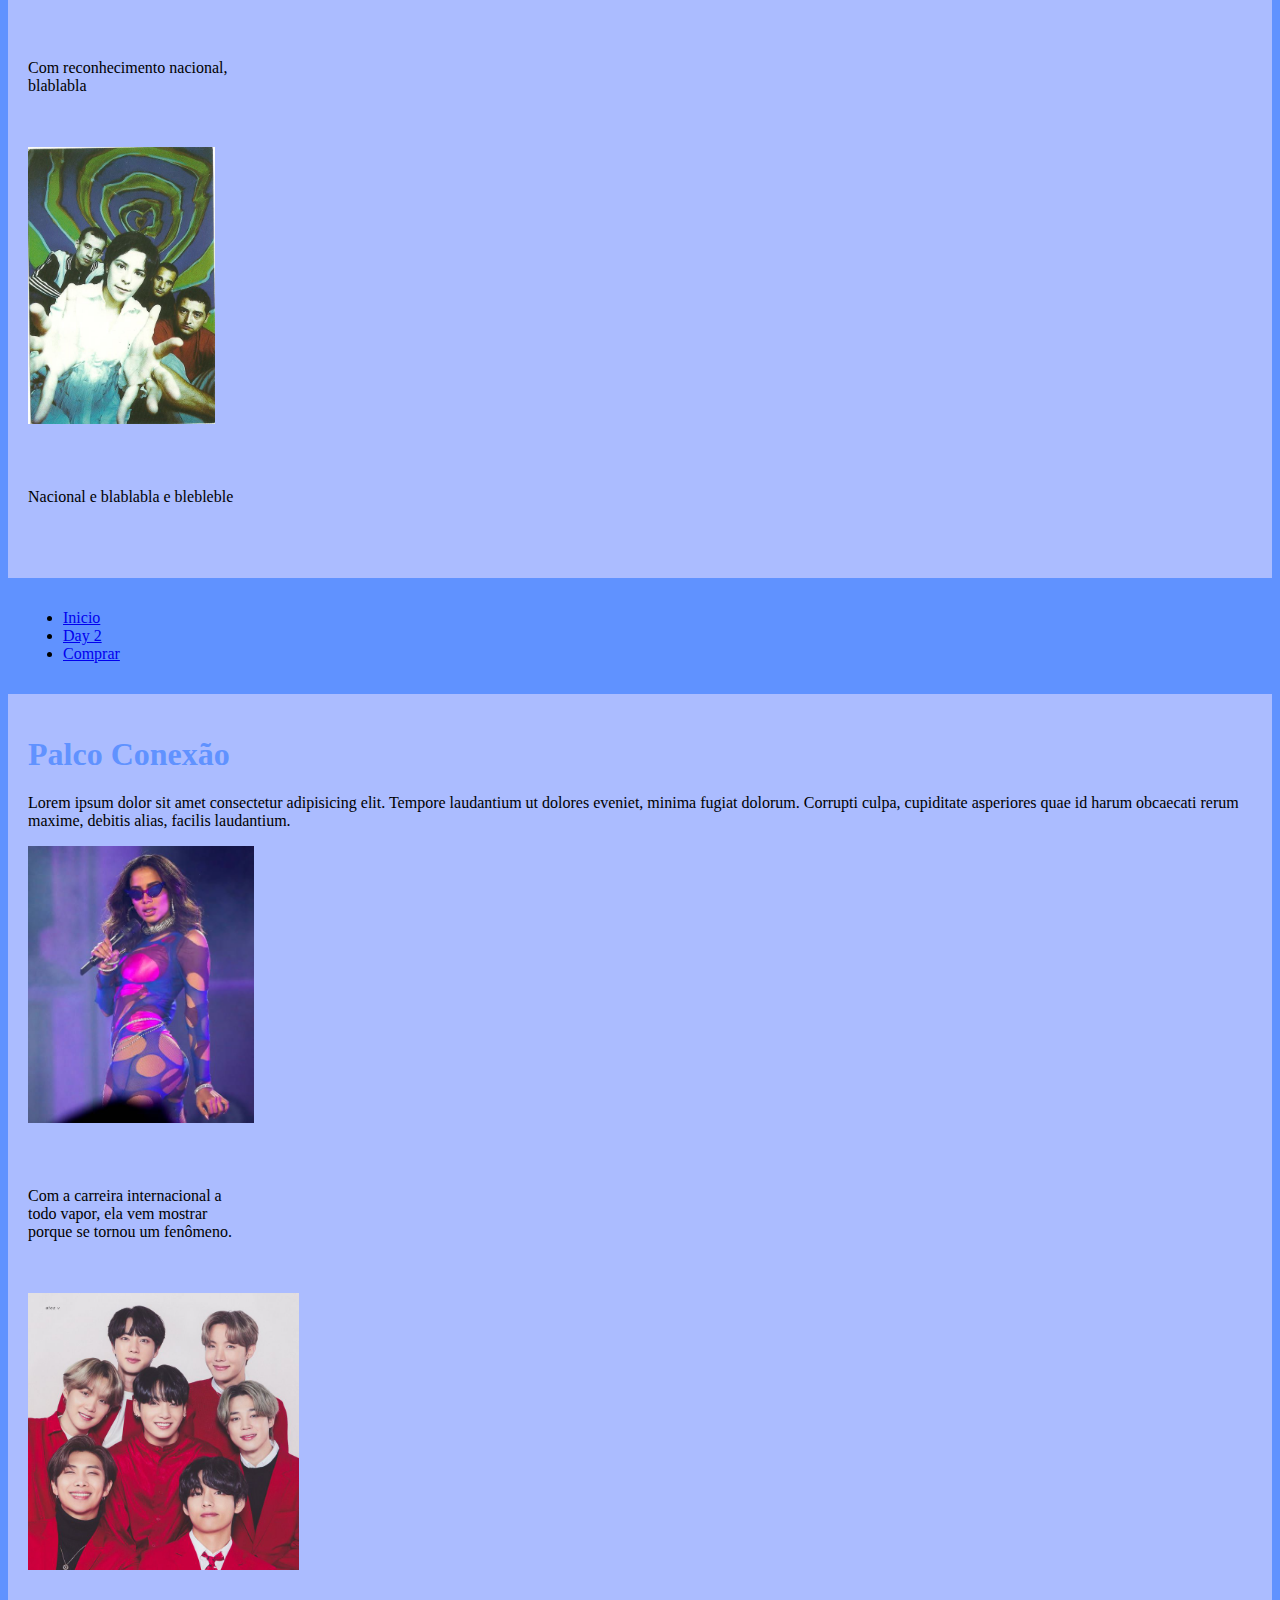
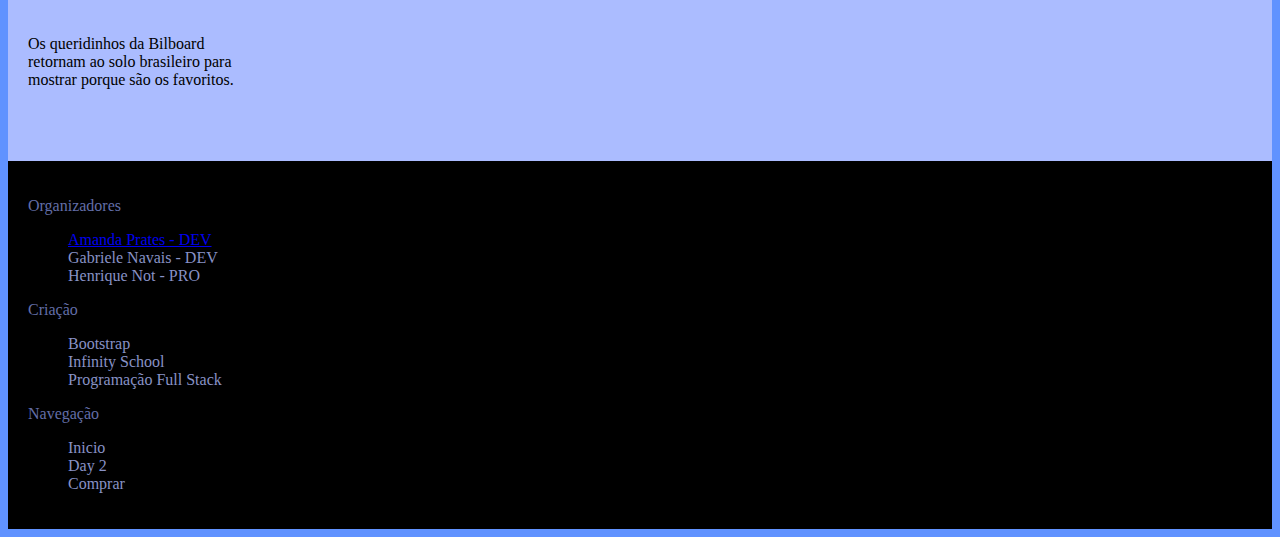
==== commit 0690aba0: "rodapé" ====
--- a/day1.html
+++ b/day1.html
@@ -183,7 +183,7 @@
             <div style="width: 18rem;">
                 <p style="color: #636ea8;">Organizadores</p>
                 <ul>
-                    <il style="color: #8892c6">Amanda Prates - DEV</il><br>
+                    <il style="color: #8892c6"><a href="https://www.linkedin.com/in/amanda-prates-082839135/" target="_blank">Amanda Prates - DEV</a></il><br>
                     <il style="color: #8892c6">Gabriele Navais - DEV</il><br>
                     <il style="color: #8892c6">Henrique Not - PRO</il>
                 </ul>
